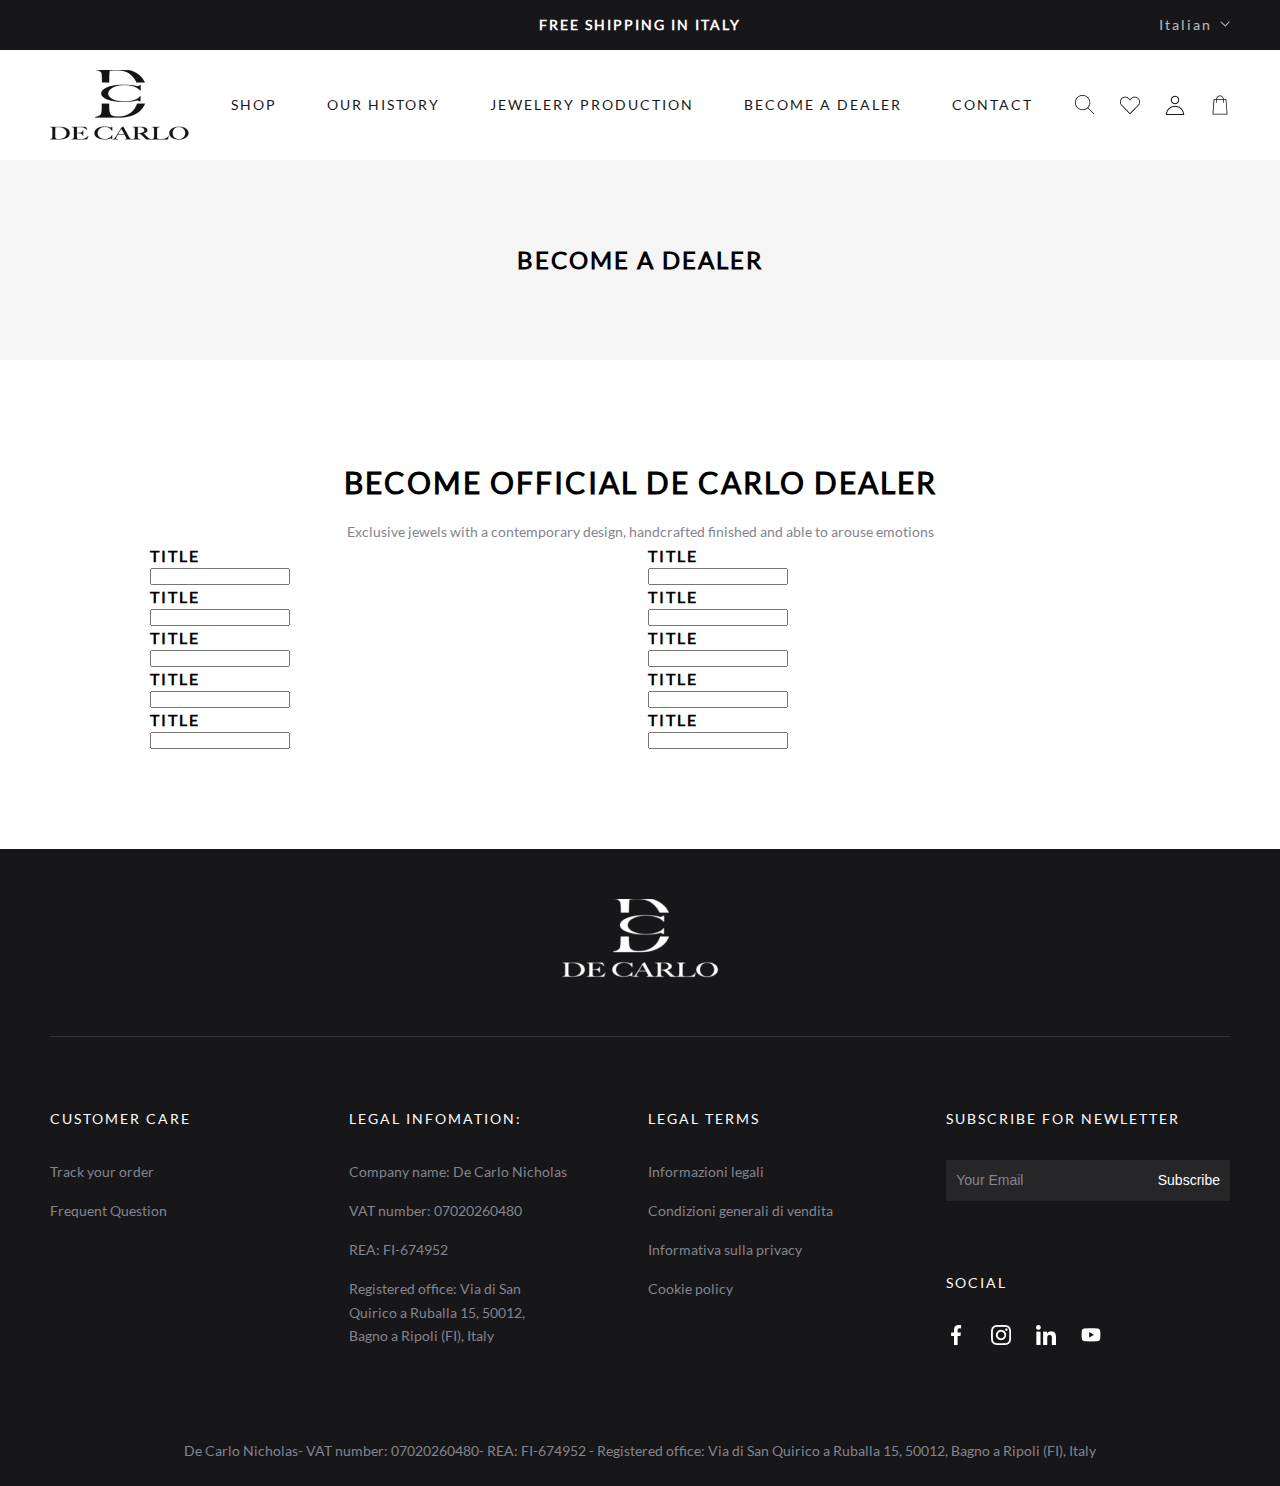
==== become.html @ adee0fc8 "start" ====
<!DOCTYPE html>
<html lang="en">

<head>
    <meta charset="UTF-8">
    <meta name="viewport" content="width=device-width, initial-scale=1.0">
    <title>De Carlo - Become a dealer</title>
    <link rel="stylesheet" href="./theme/frontend/css/root.css">
    <link rel="stylesheet" href="./theme/frontend/css/style.css">
    <link rel="stylesheet" href="./theme/frontend/css/responsive.css">
</head>

<body>
    <header class="header">
        <div class="header-top">
            <div class="header-top__title">
                <h5 class="h5">free shipping in italy</h5>
            </div>
            <div class="header-top__lang">
                <div id="lang_sel">
                    <ul class="nav-lang">
                        <li class="nav-lang-item">
                            <a class="lang_sel_sel icl-it" href="#">Italian</a>
                            <ul class="icl-item">
                                <li class="icl-item-lang icl-it"><a href="#" class="lang-link">Italian</a></li>
                                <li class="icl-item-lang icl-en"><a href="#" class="lang-link">English</a></li>
                            </ul>
                        </li>
                    </ul>
                </div>
            </div>
        </div>
        <nav class="header-bottom navbar-expand-lg">
            <div class="header-logo">
                <a class="inline-link" href="index.html"><img src="./theme/frontend/images/logo.png"
                        class="header-logo-img" alt="logo"></a>
            </div>
            <nav class="header-menu">
                <ul class="menu-main d-flex">
                    <li class="menu-item"><a class="menu-link" href="shop.html">Shop</a></li>
                    <li class="menu-item"><a class="menu-link" href="ourHistory.html">Our History</a></li>
                    <li class="menu-item"><a class="menu-link" href="jewelery.html">Jewelery Production</a></li>
                    <li class="menu-item"><a class="menu-link" href="become.html">Become a dealer</a></li>
                    <li class="menu-item"><a class="menu-link" href="contact.html">Contact</a></li>
                </ul>
            </nav>
            <div class="header-populated d-flex">
                <div class="header-populated__item">
                    <div class="header-search">
                        <button class="button-primary button-search">
                            <img src="./theme/frontend/images/search.png" alt="Search">
                        </button>
                    </div>
                </div>
                <div class="header-populated__item">
                    <div class="header-love">
                        <button class="button-primary button-love">
                            <img src="./theme/frontend/images/love.png" alt="Love">
                        </button>
                    </div>
                </div>
                <div class="header-populated__item">
                    <div class="header-user">
                        <button class="button-primary button-user">
                            <img src="./theme/frontend/images/user.png" alt="User">
                        </button>
                    </div>
                </div>
                <div class="header-populated__item">
                    <div class="header-bag">
                        <button class="button-primary button-bag">
                            <img src="./theme/frontend/images/bag.png" alt="Bag">
                        </button>
                    </div>
                </div>
                <button class="header-button navbar-toggler collapsed" type="button">
                    <span class="navbar-toggler-icon"></span>
                </button>
            </div>
        </nav>
        <div class="overlay"></div>
    </header>

    <main class="main">
        <section class="banner-page text-center">
            <h2 class="h2 banner-page-title">Become a dealer</h2>
        </section>
        <section class="become p100">
            <div class="container-fluid">
                <div class="become-top text-center">
                    <h1 class="h1 become-title mb-15">become official de carlo dealer</h1>
                    <p class="description">Exclusive jewels with a contemporary design, handcrafted finished and able to
                        arouse emotions</p>
                </div>
                <div class="become-form">
                    <form action="">
                        <div class="row">
                            <div class="col-12 col-md-6">
                                <div class="become-form__item">
                                    <h4 class="form-item__title h4 uppercase">title</h4>
                                    <input type="text">
                                </div>
                            </div>
                            <div class="col-12 col-md-6">
                                <div class="become-form__item">
                                    <h4 class="form-item__title h4 uppercase">title</h4>
                                    <input type="text">
                                </div>
                            </div>
                            <div class="col-12 col-md-6">
                                <div class="become-form__item">
                                    <h4 class="form-item__title h4 uppercase">title</h4>
                                    <input type="text">
                                </div>
                            </div>
                            <div class="col-12 col-md-6">
                                <div class="become-form__item">
                                    <h4 class="form-item__title h4 uppercase">title</h4>
                                    <input type="text">
                                </div>
                            </div>
                            <div class="col-12 col-md-6">
                                <div class="become-form__item">
                                    <h4 class="form-item__title h4 uppercase">title</h4>
                                    <input type="text">
                                </div>
                            </div>
                            <div class="col-12 col-md-6">
                                <div class="become-form__item">
                                    <h4 class="form-item__title h4 uppercase">title</h4>
                                    <input type="text">
                                </div>
                            </div>
                            <div class="col-12 col-md-6">
                                <div class="become-form__item">
                                    <h4 class="form-item__title h4 uppercase">title</h4>
                                    <input type="text">
                                </div>
                            </div>
                            <div class="col-12 col-md-6">
                                <div class="become-form__item">
                                    <h4 class="form-item__title h4 uppercase">title</h4>
                                    <input type="text">
                                </div>
                            </div>
                            <div class="col-12 col-md-6">
                                <div class="become-form__item">
                                    <h4 class="form-item__title h4 uppercase">title</h4>
                                    <input type="text">
                                </div>
                            </div>
                            <div class="col-12 col-md-6">
                                <div class="become-form__item">
                                    <h4 class="form-item__title h4 uppercase">title</h4>
                                    <input type="text">
                                </div>
                            </div>
                        </div>
                    </form>
                </div>
            </div>
        </section>
    </main>

    <footer class="footer">
        <div class="container">
            <div class="footer-top">
                <div class="footer-logo">
                    <a href="index.html" class="footer-logo-link">
                        <img src="./theme/frontend/images/logo-2.png" alt="logo" class="footer-logo-img">
                    </a>
                </div>
            </div>
            <div class="footer-mid">
                <div class="row">
                    <div class="col-12 col-md-6 col-lg-3 order-2 mb-60-m">
                        <div class="footer-mid__item">
                            <h5 class="footer-mid__item-title">customer care</h5>
                            <div class="footer-mid__item-des">
                                <ul>
                                    <li class="footer__item-des-item"><a href="#" class="footer-mid__text">Track your
                                            order</a></li>
                                    <li class="footer__item-des-item"><a href="#" class="footer-mid__text">Frequent
                                            Question</a></li>
                                </ul>
                            </div>
                        </div>
                    </div>
                    <div class="col-12 col-md-6 col-lg-3 order-3 mb-60-m">

                        <div class="footer-mid__item">
                            <h5 class="footer-mid__item-title">legal infomation:</h5>
                            <div class="footer-mid__item-des">
                                <ul>
                                    <li class="footer__item-des-item">
                                        <p class="footer-mid__text">Company name: De Carlo Nicholas</p>
                                    </li>
                                    <li class="footer__item-des-item">
                                        <p class="footer-mid__text">VAT number: 07020260480</p>
                                    </li>
                                    <li class="footer__item-des-item">
                                        <p class="footer-mid__text">REA: FI-674952</p>
                                    </li>
                                    <li class="footer__item-des-item">
                                        <p class="footer-mid__text">Registered office: Via di San<br>
                                            Quirico a Ruballa 15, 50012,<br>
                                            Bagno a Ripoli (FI), Italy</p>
                                    </li>
                                </ul>
                            </div>
                        </div>
                    </div>
                    <div class="col-12 col-md-6 col-lg-3 order-4">

                        <div class="footer-mid__item">
                            <h5 class="footer-mid__item-title">legal terms</h5>
                            <div class="footer-mid__item-des">
                                <ul>
                                    <li class="footer__item-des-item"><a href="#" class="footer-mid__text">Informazioni
                                            legali</a></li>
                                    <li class="footer__item-des-item"><a href="#" class="footer-mid__text">Condizioni
                                            generali di vendita</a></li>
                                    <li class="footer__item-des-item"><a href="#" class="footer-mid__text">Informativa
                                            sulla privacy</a></li>
                                    <li class="footer__item-des-item"><a href="#" class="footer-mid__text">Cookie
                                            policy</a></li>
                                </ul>
                            </div>
                        </div>
                    </div>
                    <div class="col-12 col-md-6 col-lg-3 order-1 mb-60-m">
                        <div class="footer-mid__item">
                            <h5 class="footer-mid__item-title">subscribe for newletter</h5>
                            <div class="footer-mid__item-des">
                                <form action="" class="form-footer">
                                    <input type="email" name="email" class="footer-input" id=""
                                        placeholder="Your Email">
                                    <button type="submit" class="footer-button">Subscribe</button>
                                </form>
                            </div>
                            <h5 class="footer-mid__item-title">social</h5>
                            <div class="footer-social">
                                <ul class="footer-social-ul d-flex">
                                    <li class="footer-social-li"><a href="#" class="footer-social-link"><img
                                                src="./theme/frontend/images/fb.png" alt=""></a></li>
                                    <li class="footer-social-li"><a href="#" class="footer-social-link"><img
                                                src="./theme/frontend/images/ig.png" alt=""></a></li>
                                    <li class="footer-social-li"><a href="#" class="footer-social-link"><img
                                                src="./theme/frontend/images/in.png" alt=""></a></li>
                                    <li class="footer-social-li"><a href="#" class="footer-social-link"><img
                                                src="./theme/frontend/images/youtube.png" alt=""></a></li>
                                </ul>
                            </div>
                        </div>
                    </div>
                </div>
            </div>
            <div class="footer-bottom">
                <p class="footer-bottom__text">
                    De Carlo Nicholas- VAT number: 07020260480- REA: FI-674952 - Registered office: Via di San Quirico a
                    Ruballa 15, 50012, Bagno a Ripoli (FI), Italy
                </p>
            </div>
        </div>
    </footer>


    <script src="./theme/frontend/js/app.js" type="text/javascript"></script>
</body>

</html>
---- theme/frontend/css/root.css ----
*,
html {
  box-sizing: border-box;
  outline: none;
  margin: 0;
  font-size: 10px;
}
body {
  font-family: "lato";
}
ul {
  list-style: none;
  padding: 0;
}
a {
  text-decoration: none;
}
@font-face {
  font-family: "Lato";
  src: url(../fonts/Lato-Regular.ttf);
}

:root {
  --color: #17171a;
  --black: #171719;
  --white: #fff;
  --gray2: #84848e;

  --heading-h1: 3rem;
  --heading-h2: 2.4rem;
  --heading-h3: 2rem;
  --heading-h4: 1.6rem;
  --heading-h5: 1.4rem;

  --lh-h1: 1.5em;
  --lh-h2: 1.5em;
  --lh-h3: 1.5em;
  --lh-h4: 1.5em;
  --lh-h5: 1.7em;
}

.container,
.container-fluid {
  margin-right: auto;
  margin-left: auto;
  position: relative;
  align-items: center;
  flex-wrap: wrap;
  padding-left: 15px;
  padding-right: 15px;
}

.container {
  max-width: 1180px;
}

.container-fluid {
  max-width: 980px;
}

.row {
  --bs-gutter-x: 1.5rem;
  --bs-gutter-y: 0;
  display: flex;
  flex-wrap: wrap;
  margin-top: calc(var(--bs-gutter-y) * -1);
  margin-right: calc(var(--bs-gutter-x) * -0.5);
  margin-left: calc(var(--bs-gutter-x) * -0.5);
}
.row > * {
  flex-shrink: 0;
  width: 100%;
  max-width: 100%;
  padding-right: calc(var(--bs-gutter-x) * 0.5);
  padding-left: calc(var(--bs-gutter-x) * 0.5);
  margin-top: var(--bs-gutter-y);
}

.h1,
.h2,
.h3,
.h4,
.h5,
.title-1 {
  letter-spacing: 2px;
  text-transform: uppercase;
}

h1, .h1 {
  font-size: var(--heading-h1);
  line-height: var(--lh-h1);
}

h2, .h2 {
  font-size: var(--heading-h2);
  line-height: var(--lh-h2);
}

h3, .h3 {
  font-size: var(--heading-h3);
  line-height: var(--lh-h3);
}

h4, .h4 {
  font-size: var(--heading-h4);
  line-height: var(--lh-h4);
}

h5, .h5 {
  font-size: var(--heading-h5);
  line-height: var(--lh-h5);
}

.title-1 {
  font-weight: 600;
  font-size: var(--heading-h1);
  line-height: 1.3em;
}

.description {
  font-weight: 400;
  font-size: var(--heading-h5);
  line-height: var(--lh-h5);
  color: var(--gray2);
}

.cl-w {
  color: var(--white);
}

.cl-primary {
  color: var(--color);
}

.text-center {
  text-align: center;
}

.mb-10 {
  margin-bottom: 10px;
}

.mb-15 {
  margin-bottom: 15px;
}

.mb-20 {
  margin-bottom: 20px;
}

.mb-25 {
  margin-bottom: 25px;
}

.mb-45 {
  margin-bottom: 45px;
}

.mt-25 {
  margin-top: 25px;
}

.mt-30 {
  margin-top: 30px;
}

.mt-50 {
  margin-top: 50px;
}

.p100 {
  padding: 100px 0;
}

.uppercase {
  text-transform: uppercase;
}

.col-1 {
  flex: 0 0 auto;
  width: 8.33333333%;
}
.col-2 {
  flex: 0 0 auto;
  width: 16.66666667%;
}
.col-3 {
  flex: 0 0 auto;
  width: 25%;
}
.col-4 {
  flex: 0 0 auto;
  width: 33.33333333%;
}
.col-5 {
  flex: 0 0 auto;
  width: 41.66666667%;
}
.col-6 {
  flex: 0 0 auto;
  width: 50%;
}
.col-7 {
  flex: 0 0 auto;
  width: 58.33333333%;
}
.col-8 {
  flex: 0 0 auto;
  width: 66.66666667%;
}
.col-9 {
  flex: 0 0 auto;
  width: 75%;
}
.col-10 {
  flex: 0 0 auto;
  width: 83.33333333%;
}
.col-11 {
  flex: 0 0 auto;
  width: 91.66666667%;
}
.col-12 {
  flex: 0 0 auto;
  width: 100%;
}

.d-flex {
  display: flex;
}

.d-block {
  display: block;
}

.button-primary {
  border: none;
  background: transparent;
  display: inline-block;
  padding: 0;
  margin: 0;
  height: 100%;
}

.button-primary:hover {
  cursor: pointer;
}

.btn {
  background: var(--white);
  color: var(--color);
  text-transform: uppercase;
  transition: all 0.3s ease-in-out;
  display: inline-block;
  cursor: pointer;
  font-size: var(--heading-h5);
  line-height: var(--lh-h5);
  letter-spacing: 2px;
}

.btn:hover {
  background: var(--color);
  color: var(--white);
}

.btn-banner {
  padding: 12px 32px;
}

.btn-cate {
  width: 125px;
  position: absolute;
  left: 50%;
  bottom: 30px;
  transform: translate(-50%, 0);
  outline: none;
  border: none;
  padding: 13px 0;
}

.btn-border {
  padding: 12px 32px;
  border: 1px solid var(--color);
}

.product-love .img-love {
  margin: 0;
}
---- theme/frontend/css/style.css ----
.header-top {
  position: relative;
  background: var(--color);
  padding: 13px 0;
  text-align: center;
  z-index: 3;
}

.header-top__title .h5 {
  color: var(--white);
}

.header-top__lang {
  position: absolute;
  top: 0;
  right: 50px;
  height: 50px;
}

#lang_sel {
  position: relative;
}

#lang_sel .nav-lang {
  display: inline-block;
  margin: 0;
  list-style: none;
}

#lang_sel .nav-lang-item {
  position: relative;
  padding: 13px 0;
  display: block;
}
#lang_sel .nav-lang-item .lang_sel_sel {
  position: relative;
  display: block;
  font-size: var(--heading-h5);
  line-height: var(--lh-h5);
  letter-spacing: 2px;
  color: var(--white);
  text-decoration: none;
  opacity: 0.7;
}
#lang_sel .nav-lang-item:hover .icl-item {
  top: 50px;
  visibility: visible;
  opacity: 1;
}
#lang_sel a,
#lang_sel a:visited {
  border: none;
  padding: 0;
}

#lang_sel .lang_sel_sel:after {
  content: "";
  display: inline-block;
  margin-left: 8px;
  vertical-align: middle;
  line-height: var(--lh-h5);
  background-image: url(../images/dropdown.png);
  width: 10px;
  height: 10px;
  background-repeat: no-repeat;
}
#lang_sel .nav-lang .icl-item {
  left: -20px;
  top: 55px;
  transition: all 0.3s;
  z-index: 999;
  position: absolute;
  background: var(--white);
  width: 130px;
  padding: 10px;
  visibility: hidden;
  opacity: 0;
  margin: 0;
  box-shadow: 0 0 20px rgba(0, 0, 0, 0.1);
  border-radius: 10px;
}
#lang_sel .nav-lang .icl-item:before {
  content: "";
  display: inline-block;
  background: transparent;
  height: 3px;
  width: 100%;
  position: absolute;
  top: -3px;
  right: 0;
}
#lang_sel .icl-item .icl-item-lang {
  background: var(--white);
  list-style: none;
  margin-bottom: 5px;
  transition: all 0.3s;
  border-radius: 5px;
}
#lang_sel .nav-lang .icl-item-lang.active,
#lang_sel .nav-lang .icl-item-lang:hover {
  border-color: #111;
  background: #f5f5f5;
  transition: all 0.3s;
}
#lang_sel .icl-item-lang .lang-link {
  font-size: 1.4rem;
  color: #777;
  display: block;
  height: auto;
  padding: 0 10px;
  line-height: 28px;
  height: 28px;
  text-transform: uppercase;
}
#lang_sel .icl-item-lang.active .lang-link,
#lang_sel .icl-item-lang:hover .lang-link {
  color: #111;
}
#lang_sel .nav-lang .icl-item-lang:last-child {
  margin-bottom: 0;
}

.overlay {
  position: fixed;
  top: 0;
  left: 0;
  width: 100%;
  height: 100%;
  background-color: rgba(0, 0, 0, 0.4);
  display: none;
  z-index: 1;
}

.header {
  position: relative;
}

.header-logo-img {
  height: 100%;
}

.header-bottom {
  padding: 20px 50px;
  display: flex;
  justify-content: space-between;
  align-items: center;
  position: relative;
  z-index: 2;
}

.header-logo {
  height: 70px;
}

.inline-link {
  display: inline-block;
  height: 100%;
}

/* button menu */

.navbar-toggler {
  padding: 0;
  line-height: 1;
  background-color: transparent;
  border: 1px solid transparent;
  border-radius: 0.25rem;
  transition: box-shadow 0.15s ease-in-out;
  display: inline-block;
}

.navbar-toggler-icon {
  display: inline-block;
  width: 20px;
  height: 20px;
  vertical-align: middle;
  background-repeat: no-repeat;
  background-position: center;
  background-size: 100%;
  background-image: url(../images/menu\ 2.png);
}

.menu-main {
  align-items: center;
}

.menu-main .menu-item:not(:first-child) {
  padding-left: 50px;
}

.menu-item .menu-link {
  font-size: var(--heading-h5);
  line-height: var(--lh-h5);
  letter-spacing: 2px;
  color: #171719;
  text-transform: uppercase;
}

.header-populated .header-populated__item {
  width: 20px;
  height: 20px;
}

.header-populated .header-populated__item:nth-child(1),
.header-populated .header-populated__item:nth-child(2),
.header-populated .header-populated__item:nth-child(3) {
  margin-right: 25px;
}

.banner-main {
  position: relative;
}

.banner-main .slider-nav {
  position: absolute;

  top: 50%;
  left: 50px;
  right: 50px;
  display: flex;
  justify-content: space-between;
}

.slider-container {
  width: 100%;
  overflow: hidden;
}

.slider-slide {
  width: 100%;
  height: 100%;
  display: none;
  position: relative;
  transition: opacity 0.5s ease-in-out;
}

.slider-slide img {
  width: 100%;
}

.slider-slide__item {
  position: absolute;
  bottom: 50px;
  left: 0;
  right: 0;
}

.slider-prev,
.slider-next {
  cursor: pointer;

  width: 25px;
  height: 25px;
  padding: 0;
  margin: 0;
  border: none;
  color: transparent;
}

.slider-prev {
  background: url(../images/Arrow-left.png);
}

.slider-next {
  background: url(../images/Arrow-right.png);
}

.shop-main {
  display: flex;
  justify-content: space-between;
  align-items: center;
  margin: 0 auto;
  /* overflow: auto; */
}

.shop-category__main {
  flex-wrap: wrap;
}

.shop-featured__main {
  flex-wrap: nowrap;
  overflow: auto;
}

.shop-category__item {
  text-align: center;
  /* width: 23.8%; */
  position: relative;
}

.shop-category__item img {
  width: 100%;
  height: auto;
  object-fit: cover;
}

.shop-category__item a {
  color: var(--white);
  border: none;
  cursor: pointer;
}

.discover {
  display: flex;
  flex-wrap: wrap;
}

.discover-media {
  width: 50%;
}

.discover-main {
  background: #f5f5f5;
  padding: 133px 90px;
  width: 50%;
}

.discover-main .title-main {
  margin-bottom: 20px;
}

.discover-text {
  margin-bottom: 70px;
}

.btn-discover {
  padding: 11px 31px;
}

.product-item {
  position: relative;
}

.product-item img {
  margin-bottom: 20px;
  width: 100%;
}

.product-love {
  position: absolute;
  top: 20px;
  right: 20px;
}

.product-love a img {
  margin-bottom: 0;
}

.product-item__content {
  text-align: center;
}

.price {
  font-size: var(--heading-h5);
  line-height: var(--lh-h5);
  text-align: center;
  color: #555562;
  margin-bottom: 20px;
}

.collection {
  background: url(../images/collection.png) no-repeat left top;
  background-size: cover;
}

.collection-main {
  padding: 185px 0;
  width: 100%;
  max-width: 327px;
}

.collection-main .title-main {
  font-size: 20px;
  line-height: 30px;
  color: var(--white);
  text-align: left;
  margin-bottom: 20px;
}

.collection-text {
  margin-bottom: 30px;
  color: #bababf;
}

.btn-see {
  color: var(--white);
  background: var(--color);
  position: relative;
}

.btn-see::after {
  position: absolute;
  content: "";
  top: 50%;
  right: -10px;
  width: 5px;
  height: 9px;
  background: url(../images/seemore.png) no-repeat center center;
  transform: translate(0, -50%);
}

.service {
  background: #f5f5f5;
}

.service-item {
  background: var(--white);
  padding: 50px 20px;
  text-align: center;
}

.service-item .product-name {
  margin-top: 30px;
  margin-bottom: 10px;
}

.service-item .price {
  color: var(--gray2);
  margin-bottom: 30px;
}

.service-item.mb-20 {
  margin-bottom: 0;
}

.footer {
  background: #171719;
}

.footer-logo-link {
  display: inline-block;
}

.footer-top {
  padding: 50px 0;
  text-align: center;
  border-bottom: 1px solid #313135;
}

.footer-bottom {
  text-align: center;
  padding: 23px 0;
}

.footer-bottom__text {
  font-size: var(--heading-h5);
  line-height: var(--lh-h5);
  color: var(--gray2);
}

.footer-mid {
  padding-top: 70px;
  padding-bottom: 68px;
}

.footer-mid__item-title {
  font-size: var(--heading-h5);
  line-height: var(--lh-h5);
  letter-spacing: 2px;
  color: var(--white);
  font-weight: 400;
  text-transform: uppercase;
  margin-bottom: 30px;
}

.footer-mid__text {
  font-weight: 400;
  font-size: var(--heading-h5);
  line-height: var(--lh-h5);
  color: var(--gray2);
  transition: all 0.3s;
}

.footer-mid__text:hover {
  color: var(--white);
}

.footer__item-des-item:not(:last-child) {
  margin-bottom: 15px;
}

.form-footer {
  display: flex;
  margin-bottom: 70px;
}

.footer-input,
.footer-button {
  background: #262628;
  padding: 9px 10px 8px;
  border: none;
  outline: none;
  font-weight: 400;
  font-size: var(--heading-h5);
  line-height: var(--lh-h5);
}

.footer-input,
.footer-input::placeholder {
  color: var(--gray2);
  width: 100%;
}

.footer-button {
  color: var(--white);
  transition: all 0.3s;
}

.footer-button:hover {
  cursor: pointer;
  background: var(--white);
  color: var(--gray2);
}

.footer-social-ul {
  height: 20px;
}

.footer-social-li:not(:last-child) {
  margin-right: 25px;
}

.footer-social-link {
  display: inline-block;
}

.video-container {
  position: relative;
  height: 100%;
}

#playPauseBtn {
  position: absolute;
  top: 50%;
  left: 50%;
  transform: translate(-50%, -50%);
  background: transparent;
  border: none;
  width: 100%;
  height: 100%;
  padding: 0;
}

#playPauseBtn:hover {
  cursor: pointer;
}

#myVideo {
  width: 100%;
  height: 100%;
  object-fit: cover;
}

/* Our History */

.banner-page {
  padding: 82px 0;
  background: #f5f5f5;
}

.history {
  background: #f5f5f5;
}

.history-item__content {
  padding: 142px 0;
}

.history-des .history-des-title {
  font-weight: 500;
  color: var(--black);
}

.history-item:not(:last-child) {
  margin-bottom: 100px;
}

.why {
  background: url(../images/why.png) no-repeat center center;
  background-size: cover;
  padding: 175px 0;
}

.why-des {
  margin-bottom: 41px;
}

.his_items-img {
  width: 100%;
  height: 100%;
  object-fit: cover;
}
---- theme/frontend/css/responsive.css ----
@media (min-width: 576px) {
  .col-sm-auto {
    flex: 0 0 auto;
    width: auto;
  }
  .col-sm-1 {
    flex: 0 0 auto;
    width: 8.33333333%;
  }
  .col-sm-2 {
    flex: 0 0 auto;
    width: 16.66666667%;
  }
  .col-sm-3 {
    flex: 0 0 auto;
    width: 25%;
  }
  .col-sm-4 {
    flex: 0 0 auto;
    width: 33.33333333%;
  }
  .col-sm-5 {
    flex: 0 0 auto;
    width: 41.66666667%;
  }
  .col-sm-6 {
    flex: 0 0 auto;
    width: 50%;
  }
  .col-sm-7 {
    flex: 0 0 auto;
    width: 58.33333333%;
  }
  .col-sm-8 {
    flex: 0 0 auto;
    width: 66.66666667%;
  }
  .col-sm-9 {
    flex: 0 0 auto;
    width: 75%;
  }
  .col-sm-10 {
    flex: 0 0 auto;
    width: 83.33333333%;
  }
  .col-sm-11 {
    flex: 0 0 auto;
    width: 91.66666667%;
  }
  .col-sm-12 {
    flex: 0 0 auto;
    width: 100%;
  }
  .container,
  .container-fluid,
  .container-sm {
    max-width: 540px;
  }
}
@media (min-width: 768px) {
  .col-md-auto {
    flex: 0 0 auto;
    width: auto;
  }
  .col-md-1 {
    flex: 0 0 auto;
    width: 8.33333333%;
  }
  .col-md-2 {
    flex: 0 0 auto;
    width: 16.66666667%;
  }
  .col-md-3 {
    flex: 0 0 auto;
    width: 25%;
  }
  .col-md-4 {
    flex: 0 0 auto;
    width: 33.33333333%;
  }
  .col-md-5 {
    flex: 0 0 auto;
    width: 41.66666667%;
  }
  .col-md-6 {
    flex: 0 0 auto;
    width: 50%;
  }
  .col-md-7 {
    flex: 0 0 auto;
    width: 58.33333333%;
  }
  .col-md-8 {
    flex: 0 0 auto;
    width: 66.66666667%;
  }
  .col-md-9 {
    flex: 0 0 auto;
    width: 75%;
  }
  .col-md-10 {
    flex: 0 0 auto;
    width: 83.33333333%;
  }
  .col-md-11 {
    flex: 0 0 auto;
    width: 91.66666667%;
  }
  .col-md-12 {
    flex: 0 0 auto;
    width: 100%;
  }
  .container,
  .container-fluid,
  .container-md,
  .container-sm {
    max-width: 720px;
  }

  .menu-main {
    display: flex !important;
    flex-basis: auto;
  }

  .history-item:nth-child(2) {
    flex-direction: row-reverse;
  }

  .history-item {
    flex-wrap: nowrap;
  }

  .his_items {
    width: 50%;
  }
}
@media (min-width: 992px) {
  .col-lg-auto {
    flex: 0 0 auto;
    width: auto;
  }
  .col-lg-1 {
    flex: 0 0 auto;
    width: 8.33333333%;
  }
  .col-lg-2 {
    flex: 0 0 auto;
    width: 16.66666667%;
  }
  .col-lg-3 {
    flex: 0 0 auto;
    width: 25%;
  }
  .col-lg-4 {
    flex: 0 0 auto;
    width: 33.33333333%;
  }
  .col-lg-5 {
    flex: 0 0 auto;
    width: 41.66666667%;
  }
  .col-lg-6 {
    flex: 0 0 auto;
    width: 50%;
  }
  .col-lg-7 {
    flex: 0 0 auto;
    width: 58.33333333%;
  }
  .col-lg-8 {
    flex: 0 0 auto;
    width: 66.66666667%;
  }
  .col-lg-9 {
    flex: 0 0 auto;
    width: 75%;
  }
  .col-lg-10 {
    flex: 0 0 auto;
    width: 83.33333333%;
  }
  .col-lg-11 {
    flex: 0 0 auto;
    width: 91.66666667%;
  }
  .col-lg-12 {
    flex: 0 0 auto;
    width: 100%;
  }
  .navbar-expand-lg .navbar-toggler {
    display: none;
  }
  .navbar-expand-lg {
    flex-wrap: nowrap;
  }
  .container,
  .container-fluid,
  .container-lg,
  .container-md,
  .container-sm {
    max-width: 960px;
  }

  .history-item:not(:nth-child(2)) .history-item__content.his_items,
  .history-item:nth-child(2) .history-item__img.his_items {
    margin-right: 100px;
  }
}
@media (min-width: 1200px) {
  .col-xl-auto {
    flex: 0 0 auto;
    width: auto;
  }
  .col-xl-1 {
    flex: 0 0 auto;
    width: 8.33333333%;
  }
  .col-xl-2 {
    flex: 0 0 auto;
    width: 16.66666667%;
  }
  .col-xl-3 {
    flex: 0 0 auto;
    width: 25%;
  }
  .col-xl-4 {
    flex: 0 0 auto;
    width: 33.33333333%;
  }
  .col-xl-5 {
    flex: 0 0 auto;
    width: 41.66666667%;
  }
  .col-xl-6 {
    flex: 0 0 auto;
    width: 50%;
  }
  .col-xl-7 {
    flex: 0 0 auto;
    width: 58.33333333%;
  }
  .col-xl-8 {
    flex: 0 0 auto;
    width: 66.66666667%;
  }
  .col-xl-9 {
    flex: 0 0 auto;
    width: 75%;
  }
  .col-xl-10 {
    flex: 0 0 auto;
    width: 83.33333333%;
  }
  .col-xl-11 {
    flex: 0 0 auto;
    width: 91.66666667%;
  }
  .col-xl-12 {
    flex: 0 0 auto;
    width: 100%;
  }
  .container,
  .container-lg,
  .container-md,
  .container-sm,
  .container-xl {
    max-width: 1210px;
  }
  .container-fluid {
    max-width: 1010px;
  }
}
@media screen and (max-width: 1200px) {
  .header-top__lang {
    right: 15px;
  }

  #lang_sel .nav-lang .icl-item {
    left: auto;
    right: 0;
  }

  .header-bottom {
    padding: 15px;
  }

  .menu-main .menu-item:not(:first-child) {
    padding-left: 15px;
  }
  .shop-main .product-item:not(:last-child) {
    margin-right: 15px;
  }
}
@media screen and (max-width: 991px) {
  .header-menu {
    position: absolute;
    top: 0;
    background: #fff;
    z-index: 2;
    width: 100%;
    left: 0;
    opacity: 0;
    visibility: hidden;
    transition: all 0.3s;
  }
  .header-menu.active {
    opacity: 1;
    top: 100%;
    visibility: visible;
  }
  .navbar-toggler.change .navbar-toggler-icon {
    background-image: url(../images/cancel\ 1.png);
  }
  .menu-main {
    align-items: flex-start;
    padding: 30px 15px;
    flex-direction: column;
  }
  .menu-main .menu-item {
    padding-left: 0 !important;
  }
  .menu-item:not(:last-child) {
    margin-bottom: 15px;
  }
  .overlay.active {
    display: block;
  }
  .header-populated .header-populated__item:not(:last-child) {
    margin-right: 25px;
  }
}

@media (min-width: 768px) and (max-width: 991px) {
  .history-item:not(:nth-child(2)) .history-item__content.his_items,
  .history-item:nth-child(2) .history-item__img.his_items {
    margin-right: 50px;
  }
}

@media screen and (max-width: 768px) {
  :root {
    --heading-h1: 2rem;
    --heading-h2: 1.8rem;
  }

  .mt-50 {
    margin-top: 30px;
  }

  .mb-20 {
    margin-bottom: 10px;
  }
  .mb-45 {
    margin-bottom: 20px;
  }
  .slider-slide__item {
    bottom: 15px;
  }
  .p100 {
    padding: 40px 0;
  }
  .header-logo {
    height: 40px;
  }
  .header-top {
    padding: 13px 15px;
    text-align: left;
  }
  .banner-main .slider-nav {
    left: 15px;
    right: 15px;
  }
  .slider-slide img {
    width: 100%;
    min-height: 320px;
    object-fit: cover;
  }
  .btn-cate {
    bottom: 10px;
  }
  .discover-media {
    width: 100%;
    height: 100vw;
  }

  .discover-main {
    padding: 60px 30px;
    width: 100%;
  }

  .product-love {
    top: 10px;
    right: 10px;
  }

  .btn-border {
    padding: 8px 14px;
  }

  .collection-main {
    padding: 74px 0;
  }

  .collection {
    background-position: center center;
  }

  .collection-main .mb-20 {
    margin-bottom: 20px;
  }

  .mb-15-m {
    margin-bottom: 15px;
  }

  .service-item.mb-20 {
    margin-bottom: 20px;
  }

  .banner-page {
    padding: 57px 0 56px;
  }

  .history-item:not(:last-child) {
    margin-bottom: 70px;
}
}

@media (max-width: 576px) {
  .product-item {
    min-width: 150px;
  }

  .footer-top {
    padding: 40px 0;
  }

  .footer-logo-img {
    height: 50px;
  }

  .footer-mid {
    padding-top: 50px;
    padding-bottom: 50px;
  }

  .mb-60-m {
    margin-bottom: 60px;
  }

  .order-1 {
    order: 1;
  }
  .order-2 {
    order: 2;
  }
  .order-3 {
    order: 3;
  }
  .order-4 {
    order: 4;
  }

  .service-item .product-name {
    margin-bottom: 5px;
  }

  .history-item {
    flex-direction: column-reverse;
  }

  .history-item__content {
    padding: 30px 0 0;
  }

  .why {
    padding: 70px 0;
  }
}
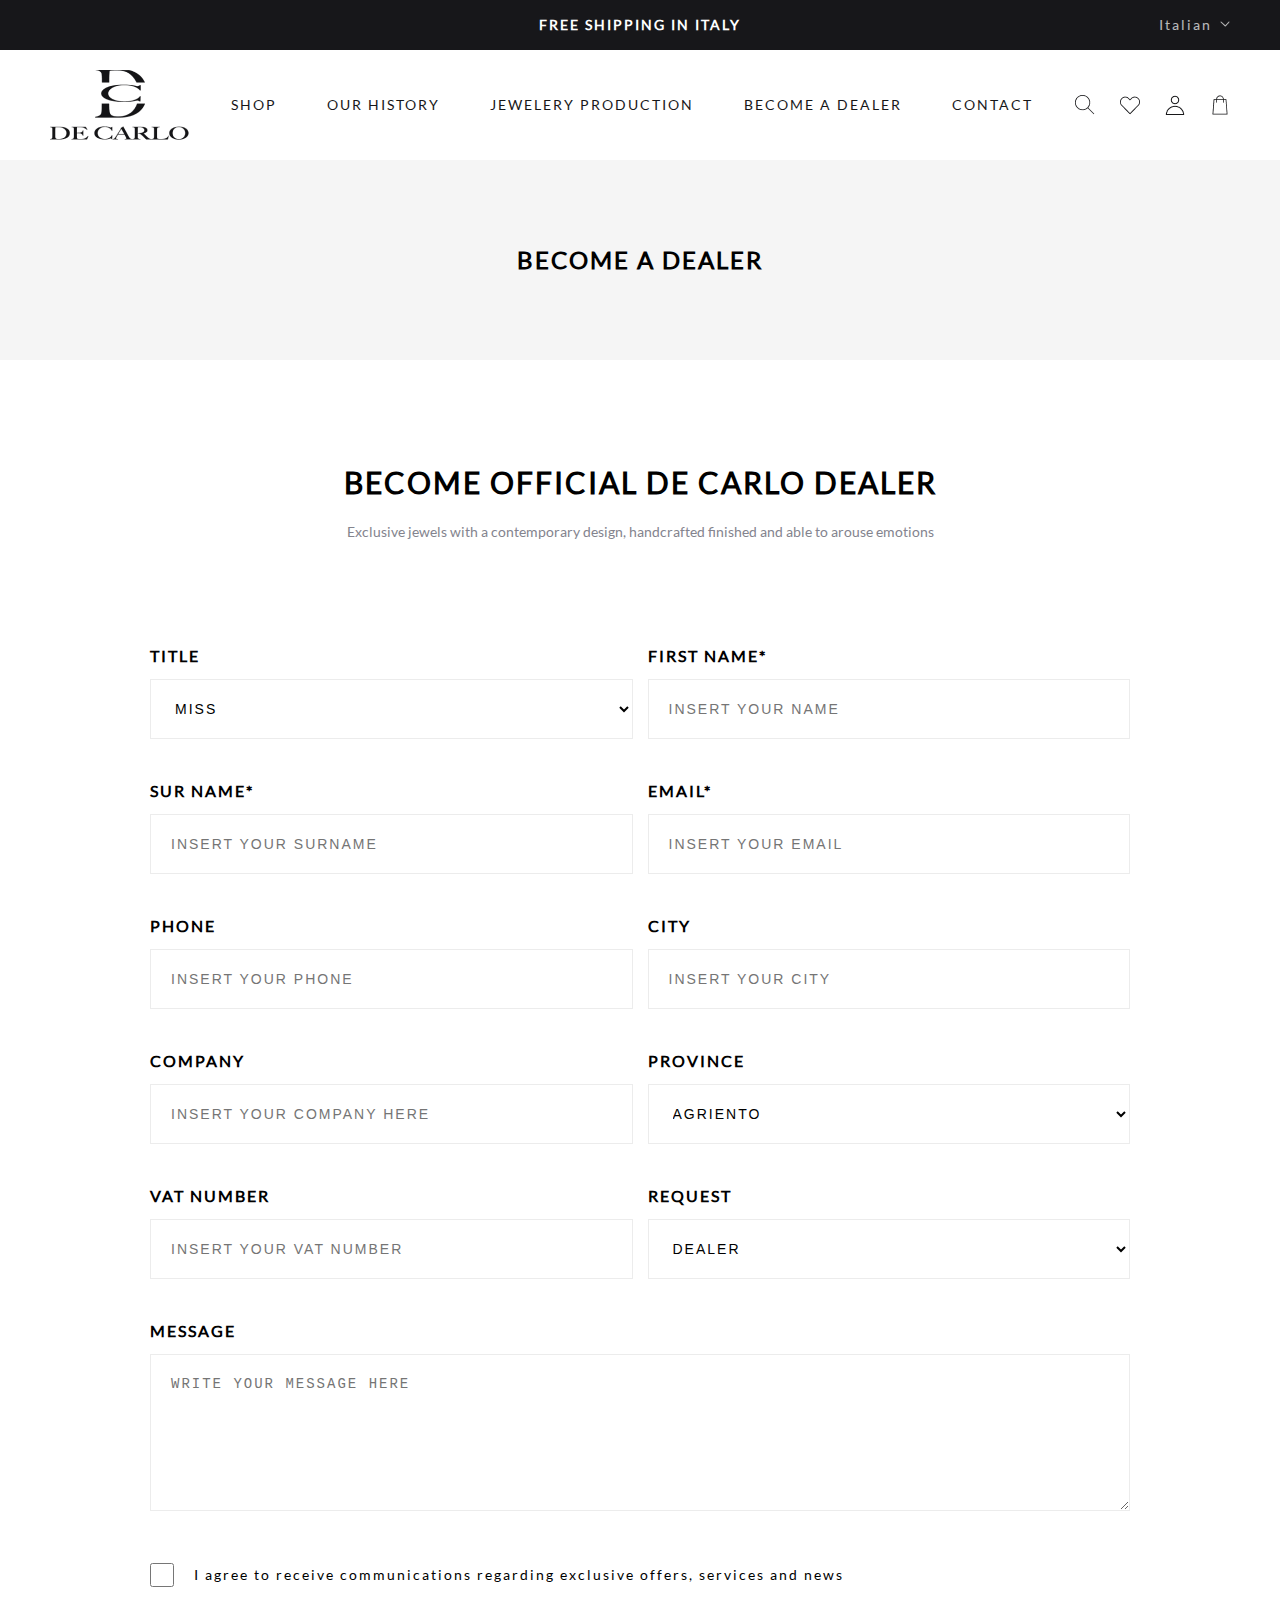
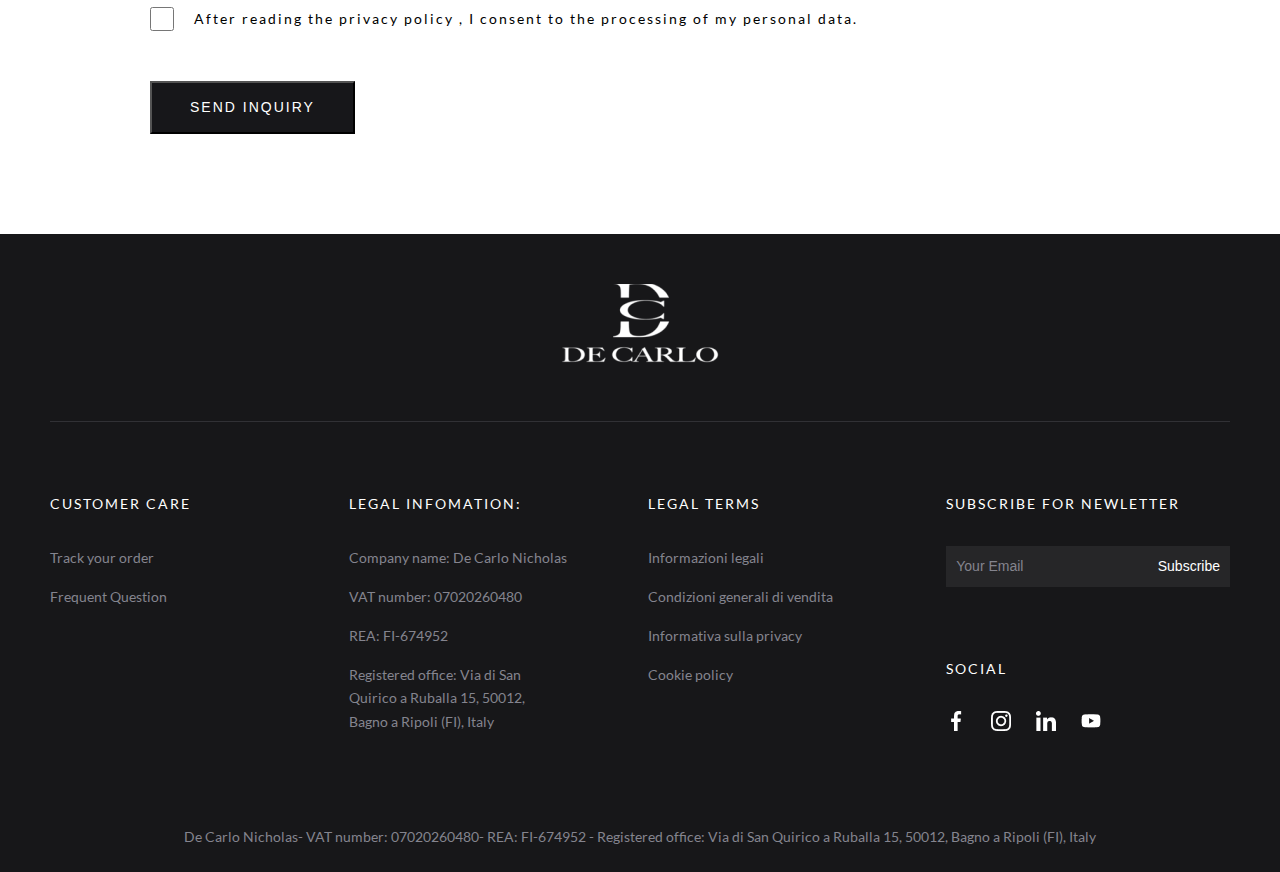
==== commit 4716ce0f: "create page" ====
--- a/become.html
+++ b/become.html
@@ -2,270 +2,369 @@
 <html lang="en">
 
 <head>
-    <meta charset="UTF-8">
-    <meta name="viewport" content="width=device-width, initial-scale=1.0">
-    <title>De Carlo - Become a dealer</title>
-    <link rel="stylesheet" href="./theme/frontend/css/root.css">
-    <link rel="stylesheet" href="./theme/frontend/css/style.css">
-    <link rel="stylesheet" href="./theme/frontend/css/responsive.css">
+  <meta charset="UTF-8" />
+  <meta name="viewport" content="width=device-width, initial-scale=1.0" />
+  <title>De Carlo - Become a dealer</title>
+  <link rel="stylesheet" href="./theme/frontend/css/root.css" />
+  <link rel="stylesheet" href="./theme/frontend/css/style.css" />
+  <link rel="stylesheet" href="./theme/frontend/css/responsive.css" />
 </head>
 
 <body>
-    <header class="header">
-        <div class="header-top">
-            <div class="header-top__title">
-                <h5 class="h5">free shipping in italy</h5>
-            </div>
-            <div class="header-top__lang">
-                <div id="lang_sel">
-                    <ul class="nav-lang">
-                        <li class="nav-lang-item">
-                            <a class="lang_sel_sel icl-it" href="#">Italian</a>
-                            <ul class="icl-item">
-                                <li class="icl-item-lang icl-it"><a href="#" class="lang-link">Italian</a></li>
-                                <li class="icl-item-lang icl-en"><a href="#" class="lang-link">English</a></li>
-                            </ul>
-                        </li>
-                    </ul>
-                </div>
-            </div>
-        </div>
-        <nav class="header-bottom navbar-expand-lg">
-            <div class="header-logo">
-                <a class="inline-link" href="index.html"><img src="./theme/frontend/images/logo.png"
-                        class="header-logo-img" alt="logo"></a>
-            </div>
-            <nav class="header-menu">
-                <ul class="menu-main d-flex">
-                    <li class="menu-item"><a class="menu-link" href="shop.html">Shop</a></li>
-                    <li class="menu-item"><a class="menu-link" href="ourHistory.html">Our History</a></li>
-                    <li class="menu-item"><a class="menu-link" href="jewelery.html">Jewelery Production</a></li>
-                    <li class="menu-item"><a class="menu-link" href="become.html">Become a dealer</a></li>
-                    <li class="menu-item"><a class="menu-link" href="contact.html">Contact</a></li>
+  <header class="header">
+    <div class="header-top">
+      <div class="header-top__title">
+        <h5 class="h5">free shipping in italy</h5>
+      </div>
+      <div class="header-top__lang">
+        <div id="lang_sel">
+          <ul class="nav-lang">
+            <li class="nav-lang-item">
+              <a class="lang_sel_sel icl-it" href="#">Italian</a>
+              <ul class="icl-item">
+                <li class="icl-item-lang icl-it">
+                  <a href="#" class="lang-link">Italian</a>
+                </li>
+                <li class="icl-item-lang icl-en">
+                  <a href="#" class="lang-link">English</a>
+                </li>
+              </ul>
+            </li>
+          </ul>
+        </div>
+      </div>
+    </div>
+    <nav class="header-bottom navbar-expand-lg">
+      <div class="header-logo">
+        <a class="inline-link" href="index.html"><img src="./theme/frontend/images/logo.png" class="header-logo-img"
+            alt="logo" /></a>
+      </div>
+      <nav class="header-menu">
+        <ul class="menu-main d-flex">
+          <li class="menu-item">
+            <a class="menu-link" href="shop.html">Shop</a>
+          </li>
+          <li class="menu-item">
+            <a class="menu-link" href="ourHistory.html">Our History</a>
+          </li>
+          <li class="menu-item">
+            <a class="menu-link" href="careOfProduct.html">Jewelery Production</a>
+          </li>
+          <li class="menu-item">
+            <a class="menu-link" href="become.html">Become a dealer</a>
+          </li>
+          <li class="menu-item">
+            <a class="menu-link" href="contact.html">Contact</a>
+          </li>
+        </ul>
+      </nav>
+      <div class="header-populated d-flex">
+        <div class="header-populated__item">
+          <div class="header-search">
+            <button class="button-primary button-search">
+              <img src="./theme/frontend/images/search.png" alt="Search" />
+            </button>
+          </div>
+        </div>
+        <div class="header-populated__item">
+          <div class="header-love">
+            <button class="button-primary button-love">
+              <img src="./theme/frontend/images/love.png" alt="Love" />
+            </button>
+          </div>
+        </div>
+        <div class="header-populated__item">
+          <div class="header-user">
+            <button class="button-primary button-user">
+              <img src="./theme/frontend/images/user.png" alt="User" />
+            </button>
+          </div>
+        </div>
+        <div class="header-populated__item">
+          <div class="header-bag">
+            <button class="button-primary button-bag">
+              <img src="./theme/frontend/images/bag.png" alt="Bag" />
+            </button>
+          </div>
+        </div>
+        <button class="header-button navbar-toggler collapsed" type="button">
+          <span class="navbar-toggler-icon"></span>
+        </button>
+      </div>
+    </nav>
+    <div class="overlay"></div>
+  </header>
+
+  <main class="main">
+    <section class="banner-page text-center">
+      <h2 class="h2 banner-page-title">Become a dealer</h2>
+    </section>
+    <section class="become p100">
+      <div class="container-fluid">
+        <div class="become-top text-center">
+          <h1 class="h1 become-title mb-15">
+            become official de carlo dealer
+          </h1>
+          <p class="description">
+            Exclusive jewels with a contemporary design,
+            handcrafted finished and able to arouse emotions
+          </p>
+        </div>
+        <div class="become-form mt-100">
+          <form action="">
+            <div class="row">
+              <div class="col-12 col-md-6 mb-40">
+                <div class="become-form__item">
+                  <h4 class="form-item__title h4 uppercase">
+                    title
+                  </h4>
+                  <select name="" id="" class="form-select h5 form-control-item">
+                    <option class="form-select__option h5" value="miss" selected>Miss</option>
+                    <option class="form-select__option h5" value="miss2">Miss 2</option>
+                    <option class="form-select__option h5" value="miss3">Miss 3</option>
+                  </select>
+                </div>
+              </div>
+              <div class="col-12 col-md-6 mb-40">
+                <div class="become-form__item">
+                  <h4 class="form-item__title h4 uppercase">
+                    first name*
+                  </h4>
+                  <input class="form-input-item h5 form-control-item" type="text" placeholder="Insert your name" />
+                </div>
+              </div>
+              <div class="col-12 col-md-6 mb-40">
+                <div class="become-form__item">
+                  <h4 class="form-item__title h4 uppercase">
+                    sur name*
+                  </h4>
+                  <input class="form-input-item h5 form-control-item" type="text" placeholder="Insert your surname" />
+                </div>
+              </div>
+              <div class="col-12 col-md-6 mb-40">
+                <div class="become-form__item">
+                  <h4 class="form-item__title h4 uppercase">
+                    email*
+                  </h4>
+                  <input class="form-input-item h5 form-control-item" type="email" placeholder="Insert your email" />
+                </div>
+              </div>
+              <div class="col-12 col-md-6 mb-40">
+                <div class="become-form__item">
+                  <h4 class="form-item__title h4 uppercase">
+                    phone
+                  </h4>
+                  <input class="form-input-item h5 form-control-item" type="tel" placeholder="Insert your phone" />
+                </div>
+              </div>
+              <div class="col-12 col-md-6 mb-40">
+                <div class="become-form__item">
+                  <h4 class="form-item__title h4 uppercase">
+                    city
+                  </h4>
+                  <input class="form-input-item h5 form-control-item" type="text" placeholder="Insert your city" />
+                </div>
+              </div>
+              <div class="col-12 col-md-6 mb-40">
+                <div class="become-form__item">
+                  <h4 class="form-item__title h4 uppercase">
+                    company
+                  </h4>
+                  <input class="form-input-item h5 form-control-item" type="text" placeholder="Insert your company here" />
+                </div>
+              </div>
+              <div class="col-12 col-md-6 mb-40">
+                <div class="become-form__item">
+                  <h4 class="form-item__title h4 uppercase">
+                    province
+                  </h4>
+                  <select name="" id="" class="form-select h5 form-control-item">
+                    <option class="form-select__option h5" value="Agriento" selected>Agriento</option>
+                    <option class="form-select__option h5" value="Agriento2">Agriento 2</option>
+                    <option class="form-select__option h5" value="Agriento3">Agriento 3</option>
+                  </select>
+                </div>
+              </div>
+              <div class="col-12 col-md-6 mb-40">
+                <div class="become-form__item">
+                  <h4 class="form-item__title h4 uppercase">
+                    vat number
+                  </h4>
+                  <input class="form-input-item h5 form-control-item" type="number" placeholder="Insert your VAT number" />
+                </div>
+              </div>
+              <div class="col-12 col-md-6 mb-40">
+                <div class="become-form__item">
+                  <h4 class="form-item__title h4 uppercase">
+                    request
+                  </h4>
+                  <select name="" id="" class="form-select h5 form-control-item">
+                    <option class="form-select__option h5" value="Dealer" selected>Dealer</option>
+                    <option class="form-select__option h5" value="Dealer2">Dealer 2</option>
+                    <option class="form-select__option h5" value="Dealer3">Dealer 3</option>
+                  </select>
+                </div>
+              </div>
+              <div class="col-12 mb-50">
+                <div class="become-form__item">
+                  <h4 class="form-item__title h4 uppercase">message</h4>
+                  <textarea class="form-textarea form-control-item h5" name="" id="" cols="30" rows="5"
+                    placeholder="Write your message here"></textarea>
+                </div>
+              </div>
+              <div class="col-12">
+                <div class="become-form__item mb-20 d-flex">
+                  <input class="form-checkbox" type="checkbox" name="" id="">
+                  <span class="become-checkbox h5">I agree to
+                    receive communications
+                    regarding exclusive offers,
+                    services and news</span>
+                </div>
+                <div class="become-form__item d-flex">
+                  <input class="form-checkbox" type="checkbox" name="" id="">
+                  <span class="become-checkbox h5">After reading the privacy policy , I
+                    consent to the processing of
+                    my personal data.</span>
+                </div>
+                <button class="btn btn-become mt-50">send inquiry</button>
+              </div>
+            </div>
+          </form>
+        </div>
+      </div>
+    </section>
+  </main>
+
+  <footer class="footer">
+    <div class="container">
+      <div class="footer-top">
+        <div class="footer-logo">
+          <a href="index.html" class="footer-logo-link">
+            <img src="./theme/frontend/images/logo-2.png" alt="logo" class="footer-logo-img" />
+          </a>
+        </div>
+      </div>
+      <div class="footer-mid">
+        <div class="row">
+          <div class="col-12 col-md-6 col-lg-3 order-2 mb-60-m">
+            <div class="footer-mid__item">
+              <h5 class="footer-mid__item-title">
+                customer care
+              </h5>
+              <div class="footer-mid__item-des">
+                <ul>
+                  <li class="footer__item-des-item">
+                    <a href="#" class="footer-mid__text">Track your order</a>
+                  </li>
+                  <li class="footer__item-des-item">
+                    <a href="#" class="footer-mid__text">Frequent Question</a>
+                  </li>
                 </ul>
-            </nav>
-            <div class="header-populated d-flex">
-                <div class="header-populated__item">
-                    <div class="header-search">
-                        <button class="button-primary button-search">
-                            <img src="./theme/frontend/images/search.png" alt="Search">
-                        </button>
-                    </div>
-                </div>
-                <div class="header-populated__item">
-                    <div class="header-love">
-                        <button class="button-primary button-love">
-                            <img src="./theme/frontend/images/love.png" alt="Love">
-                        </button>
-                    </div>
-                </div>
-                <div class="header-populated__item">
-                    <div class="header-user">
-                        <button class="button-primary button-user">
-                            <img src="./theme/frontend/images/user.png" alt="User">
-                        </button>
-                    </div>
-                </div>
-                <div class="header-populated__item">
-                    <div class="header-bag">
-                        <button class="button-primary button-bag">
-                            <img src="./theme/frontend/images/bag.png" alt="Bag">
-                        </button>
-                    </div>
-                </div>
-                <button class="header-button navbar-toggler collapsed" type="button">
-                    <span class="navbar-toggler-icon"></span>
-                </button>
-            </div>
-        </nav>
-        <div class="overlay"></div>
-    </header>
-
-    <main class="main">
-        <section class="banner-page text-center">
-            <h2 class="h2 banner-page-title">Become a dealer</h2>
-        </section>
-        <section class="become p100">
-            <div class="container-fluid">
-                <div class="become-top text-center">
-                    <h1 class="h1 become-title mb-15">become official de carlo dealer</h1>
-                    <p class="description">Exclusive jewels with a contemporary design, handcrafted finished and able to
-                        arouse emotions</p>
-                </div>
-                <div class="become-form">
-                    <form action="">
-                        <div class="row">
-                            <div class="col-12 col-md-6">
-                                <div class="become-form__item">
-                                    <h4 class="form-item__title h4 uppercase">title</h4>
-                                    <input type="text">
-                                </div>
-                            </div>
-                            <div class="col-12 col-md-6">
-                                <div class="become-form__item">
-                                    <h4 class="form-item__title h4 uppercase">title</h4>
-                                    <input type="text">
-                                </div>
-                            </div>
-                            <div class="col-12 col-md-6">
-                                <div class="become-form__item">
-                                    <h4 class="form-item__title h4 uppercase">title</h4>
-                                    <input type="text">
-                                </div>
-                            </div>
-                            <div class="col-12 col-md-6">
-                                <div class="become-form__item">
-                                    <h4 class="form-item__title h4 uppercase">title</h4>
-                                    <input type="text">
-                                </div>
-                            </div>
-                            <div class="col-12 col-md-6">
-                                <div class="become-form__item">
-                                    <h4 class="form-item__title h4 uppercase">title</h4>
-                                    <input type="text">
-                                </div>
-                            </div>
-                            <div class="col-12 col-md-6">
-                                <div class="become-form__item">
-                                    <h4 class="form-item__title h4 uppercase">title</h4>
-                                    <input type="text">
-                                </div>
-                            </div>
-                            <div class="col-12 col-md-6">
-                                <div class="become-form__item">
-                                    <h4 class="form-item__title h4 uppercase">title</h4>
-                                    <input type="text">
-                                </div>
-                            </div>
-                            <div class="col-12 col-md-6">
-                                <div class="become-form__item">
-                                    <h4 class="form-item__title h4 uppercase">title</h4>
-                                    <input type="text">
-                                </div>
-                            </div>
-                            <div class="col-12 col-md-6">
-                                <div class="become-form__item">
-                                    <h4 class="form-item__title h4 uppercase">title</h4>
-                                    <input type="text">
-                                </div>
-                            </div>
-                            <div class="col-12 col-md-6">
-                                <div class="become-form__item">
-                                    <h4 class="form-item__title h4 uppercase">title</h4>
-                                    <input type="text">
-                                </div>
-                            </div>
-                        </div>
-                    </form>
-                </div>
-            </div>
-        </section>
-    </main>
-
-    <footer class="footer">
-        <div class="container">
-            <div class="footer-top">
-                <div class="footer-logo">
-                    <a href="index.html" class="footer-logo-link">
-                        <img src="./theme/frontend/images/logo-2.png" alt="logo" class="footer-logo-img">
-                    </a>
-                </div>
-            </div>
-            <div class="footer-mid">
-                <div class="row">
-                    <div class="col-12 col-md-6 col-lg-3 order-2 mb-60-m">
-                        <div class="footer-mid__item">
-                            <h5 class="footer-mid__item-title">customer care</h5>
-                            <div class="footer-mid__item-des">
-                                <ul>
-                                    <li class="footer__item-des-item"><a href="#" class="footer-mid__text">Track your
-                                            order</a></li>
-                                    <li class="footer__item-des-item"><a href="#" class="footer-mid__text">Frequent
-                                            Question</a></li>
-                                </ul>
-                            </div>
-                        </div>
-                    </div>
-                    <div class="col-12 col-md-6 col-lg-3 order-3 mb-60-m">
-
-                        <div class="footer-mid__item">
-                            <h5 class="footer-mid__item-title">legal infomation:</h5>
-                            <div class="footer-mid__item-des">
-                                <ul>
-                                    <li class="footer__item-des-item">
-                                        <p class="footer-mid__text">Company name: De Carlo Nicholas</p>
-                                    </li>
-                                    <li class="footer__item-des-item">
-                                        <p class="footer-mid__text">VAT number: 07020260480</p>
-                                    </li>
-                                    <li class="footer__item-des-item">
-                                        <p class="footer-mid__text">REA: FI-674952</p>
-                                    </li>
-                                    <li class="footer__item-des-item">
-                                        <p class="footer-mid__text">Registered office: Via di San<br>
-                                            Quirico a Ruballa 15, 50012,<br>
-                                            Bagno a Ripoli (FI), Italy</p>
-                                    </li>
-                                </ul>
-                            </div>
-                        </div>
-                    </div>
-                    <div class="col-12 col-md-6 col-lg-3 order-4">
-
-                        <div class="footer-mid__item">
-                            <h5 class="footer-mid__item-title">legal terms</h5>
-                            <div class="footer-mid__item-des">
-                                <ul>
-                                    <li class="footer__item-des-item"><a href="#" class="footer-mid__text">Informazioni
-                                            legali</a></li>
-                                    <li class="footer__item-des-item"><a href="#" class="footer-mid__text">Condizioni
-                                            generali di vendita</a></li>
-                                    <li class="footer__item-des-item"><a href="#" class="footer-mid__text">Informativa
-                                            sulla privacy</a></li>
-                                    <li class="footer__item-des-item"><a href="#" class="footer-mid__text">Cookie
-                                            policy</a></li>
-                                </ul>
-                            </div>
-                        </div>
-                    </div>
-                    <div class="col-12 col-md-6 col-lg-3 order-1 mb-60-m">
-                        <div class="footer-mid__item">
-                            <h5 class="footer-mid__item-title">subscribe for newletter</h5>
-                            <div class="footer-mid__item-des">
-                                <form action="" class="form-footer">
-                                    <input type="email" name="email" class="footer-input" id=""
-                                        placeholder="Your Email">
-                                    <button type="submit" class="footer-button">Subscribe</button>
-                                </form>
-                            </div>
-                            <h5 class="footer-mid__item-title">social</h5>
-                            <div class="footer-social">
-                                <ul class="footer-social-ul d-flex">
-                                    <li class="footer-social-li"><a href="#" class="footer-social-link"><img
-                                                src="./theme/frontend/images/fb.png" alt=""></a></li>
-                                    <li class="footer-social-li"><a href="#" class="footer-social-link"><img
-                                                src="./theme/frontend/images/ig.png" alt=""></a></li>
-                                    <li class="footer-social-li"><a href="#" class="footer-social-link"><img
-                                                src="./theme/frontend/images/in.png" alt=""></a></li>
-                                    <li class="footer-social-li"><a href="#" class="footer-social-link"><img
-                                                src="./theme/frontend/images/youtube.png" alt=""></a></li>
-                                </ul>
-                            </div>
-                        </div>
-                    </div>
-                </div>
-            </div>
-            <div class="footer-bottom">
-                <p class="footer-bottom__text">
-                    De Carlo Nicholas- VAT number: 07020260480- REA: FI-674952 - Registered office: Via di San Quirico a
-                    Ruballa 15, 50012, Bagno a Ripoli (FI), Italy
-                </p>
-            </div>
-        </div>
-    </footer>
-
-
-    <script src="./theme/frontend/js/app.js" type="text/javascript"></script>
+              </div>
+            </div>
+          </div>
+          <div class="col-12 col-md-6 col-lg-3 order-3 mb-60-m">
+            <div class="footer-mid__item">
+              <h5 class="footer-mid__item-title">
+                legal infomation:
+              </h5>
+              <div class="footer-mid__item-des">
+                <ul>
+                  <li class="footer__item-des-item">
+                    <p class="footer-mid__text">
+                      Company name: De Carlo Nicholas
+                    </p>
+                  </li>
+                  <li class="footer__item-des-item">
+                    <p class="footer-mid__text">
+                      VAT number: 07020260480
+                    </p>
+                  </li>
+                  <li class="footer__item-des-item">
+                    <p class="footer-mid__text">
+                      REA: FI-674952
+                    </p>
+                  </li>
+                  <li class="footer__item-des-item">
+                    <p class="footer-mid__text">
+                      Registered office: Via di San<br />
+                      Quirico a Ruballa 15, 50012,<br />
+                      Bagno a Ripoli (FI), Italy
+                    </p>
+                  </li>
+                </ul>
+              </div>
+            </div>
+          </div>
+          <div class="col-12 col-md-6 col-lg-3 order-4">
+            <div class="footer-mid__item">
+              <h5 class="footer-mid__item-title">
+                legal terms
+              </h5>
+              <div class="footer-mid__item-des">
+                <ul>
+                  <li class="footer__item-des-item">
+                    <a href="#" class="footer-mid__text">Informazioni legali</a>
+                  </li>
+                  <li class="footer__item-des-item">
+                    <a href="#" class="footer-mid__text">Condizioni generali di vendita</a>
+                  </li>
+                  <li class="footer__item-des-item">
+                    <a href="#" class="footer-mid__text">Informativa sulla privacy</a>
+                  </li>
+                  <li class="footer__item-des-item">
+                    <a href="#" class="footer-mid__text">Cookie policy</a>
+                  </li>
+                </ul>
+              </div>
+            </div>
+          </div>
+          <div class="col-12 col-md-6 col-lg-3 order-1 mb-60-m">
+            <div class="footer-mid__item">
+              <h5 class="footer-mid__item-title">
+                subscribe for newletter
+              </h5>
+              <div class="footer-mid__item-des">
+                <form action="" class="form-footer">
+                  <input type="email" name="email" class="footer-input" id=""
+                    placeholder="Your Email" />
+                  <button type="submit" class="footer-button">
+                    Subscribe
+                  </button>
+                </form>
+              </div>
+              <h5 class="footer-mid__item-title">social</h5>
+              <div class="footer-social">
+                <ul class="footer-social-ul d-flex">
+                  <li class="footer-social-li">
+                    <a href="#" class="footer-social-link"><img src="./theme/frontend/images/fb.png" alt="" /></a>
+                  </li>
+                  <li class="footer-social-li">
+                    <a href="#" class="footer-social-link"><img src="./theme/frontend/images/ig.png" alt="" /></a>
+                  </li>
+                  <li class="footer-social-li">
+                    <a href="#" class="footer-social-link"><img src="./theme/frontend/images/in.png" alt="" /></a>
+                  </li>
+                  <li class="footer-social-li">
+                    <a href="#" class="footer-social-link"><img src="./theme/frontend/images/youtube.png" alt="" /></a>
+                  </li>
+                </ul>
+              </div>
+            </div>
+          </div>
+        </div>
+      </div>
+      <div class="footer-bottom">
+        <p class="footer-bottom__text">
+          De Carlo Nicholas- VAT number: 07020260480- REA:
+          FI-674952 - Registered office: Via di San Quirico a
+          Ruballa 15, 50012, Bagno a Ripoli (FI), Italy
+        </p>
+      </div>
+    </div>
+  </footer>
+
+  <script src="./theme/frontend/js/app.js" type="text/javascript"></script>
 </body>
 
 </html>--- a/theme/frontend/css/root.css
+++ b/theme/frontend/css/root.css
@@ -23,7 +23,9 @@
 :root {
   --color: #17171a;
   --black: #171719;
+  --black3: #babcc4;
   --white: #fff;
+  --gray: #bababf;
   --gray2: #84848e;
 
   --heading-h1: 3rem;
@@ -86,27 +88,32 @@
   text-transform: uppercase;
 }
 
-h1, .h1 {
+h1,
+.h1 {
   font-size: var(--heading-h1);
   line-height: var(--lh-h1);
 }
 
-h2, .h2 {
+h2,
+.h2 {
   font-size: var(--heading-h2);
   line-height: var(--lh-h2);
 }
 
-h3, .h3 {
+h3,
+.h3 {
   font-size: var(--heading-h3);
   line-height: var(--lh-h3);
 }
 
-h4, .h4 {
+h4,
+.h4 {
   font-size: var(--heading-h4);
   line-height: var(--lh-h4);
 }
 
-h5, .h5 {
+h5,
+.h5 {
   font-size: var(--heading-h5);
   line-height: var(--lh-h5);
 }
@@ -136,6 +143,10 @@
   text-align: center;
 }
 
+.text-underline {
+  text-decoration: underline;
+}
+
 .mb-10 {
   margin-bottom: 10px;
 }
@@ -144,6 +155,10 @@
   margin-bottom: 15px;
 }
 
+.mb-16 {
+  margin-bottom: 16px;
+}
+
 .mb-20 {
   margin-bottom: 20px;
 }
@@ -152,10 +167,29 @@
   margin-bottom: 25px;
 }
 
+.mb-30 {
+  margin-bottom: 30px;
+}
+.mb-40 {
+  margin-bottom: 40px;
+}
+
 .mb-45 {
   margin-bottom: 45px;
 }
 
+.mb-50 {
+  margin-bottom: 50px;
+}
+
+.mb-80 {
+  margin-bottom: 80px;
+}
+
+.mb-85 {
+  margin-bottom: 85px;
+}
+
 .mt-25 {
   margin-top: 25px;
 }
@@ -166,6 +200,10 @@
 
 .mt-50 {
   margin-top: 50px;
+}
+
+.mt-100 {
+  margin-top: 100px;
 }
 
 .p100 {
@@ -285,4 +323,4 @@
 
 .product-love .img-love {
   margin: 0;
-}+}
--- a/theme/frontend/css/style.css
+++ b/theme/frontend/css/style.css
@@ -265,7 +265,7 @@
   background: url(../images/Arrow-right.png);
 }
 
-.shop-main {
+.shop-home {
   display: flex;
   justify-content: space-between;
   align-items: center;
@@ -369,17 +369,8 @@
   max-width: 327px;
 }
 
-.collection-main .title-main {
-  font-size: 20px;
-  line-height: 30px;
-  color: var(--white);
-  text-align: left;
-  margin-bottom: 20px;
-}
-
 .collection-text {
-  margin-bottom: 30px;
-  color: #bababf;
+  color: var(--gray);
 }
 
 .btn-see {
@@ -409,11 +400,6 @@
   text-align: center;
 }
 
-.service-item .product-name {
-  margin-top: 30px;
-  margin-bottom: 10px;
-}
-
 .service-item .price {
   color: var(--gray2);
   margin-bottom: 30px;
@@ -424,7 +410,7 @@
 }
 
 .footer {
-  background: #171719;
+  background: var(--black);
 }
 
 .footer-logo-link {
@@ -590,3 +576,158 @@
   height: 100%;
   object-fit: cover;
 }
+
+/* become */
+
+.form-item__title {
+  margin-bottom: 11px;
+}
+
+.become-form__item .form-control,
+.become-form__item .form-select__option,
+.become-checkbox {
+  text-transform: inherit;
+}
+
+.form-select,
+.form-input-item {
+  height: 60px;
+}
+
+.form-input-item,
+.form-textarea {
+  color: var(--black3);
+}
+
+.form-control-item {
+  width: 100%;
+  padding: 18px 20px;
+  background: var(--white);
+  border: 1px solid #ececec;
+}
+
+.form-checkbox {
+  width: 24px;
+  height: 24px;
+}
+
+.become-checkbox {
+  flex: 1;
+  margin-left: 20px;
+}
+
+.btn-become {
+  padding: 13px 38px;
+  background: var(--color);
+  color: var(--white);
+}
+
+.btn-become:hover {
+  background: var(--white);
+  color: var(--color);
+}
+
+.contact-item {
+  padding: 50px 29px;
+  background: var(--white);
+  border: 1px solid #ececec;
+  height: 100%;
+}
+
+.contact-item__des {
+  margin-bottom: 5px;
+}
+
+.open-time:not(:last-child) {
+  margin-bottom: 5px;
+}
+
+.care-item {
+  padding: 50px 40px 55px;
+  border: 1px solid #ececec;
+}
+
+.care-item__title.h4 {
+  line-height: 19px;
+}
+
+.founder {
+  background: url(../images/founder.png) no-repeat center center;
+  padding: 205px 0;
+  background-size: cover;
+}
+
+.founder-title {
+  margin-bottom: 27px;
+  line-height: 1.5em;
+}
+
+.founder-des {
+  color: var(--gray);
+  font-weight: 600;
+}
+
+.cleaning {
+  flex-wrap: wrap;
+}
+
+.cleaning-main {
+  padding: 148px 90px;
+  background: #f5f5f5;
+  width: 50%;
+}
+
+.cleaning-main .h1 {
+  line-height: 4rem;
+}
+
+.img-container__img {
+  width: 100%;
+}
+
+.btn-cleaning {
+  padding: 13px 34px;
+}
+
+.collection-product {
+  padding: 151px 0;
+  background: url(../images/shop.png) no-repeat center right;
+}
+
+.collection-product-title {
+  margin-bottom: 5px;
+}
+
+.collection-product__descrition {
+  color: var(--gray);
+  max-width: 327px;
+}
+
+.shop-collection {
+  flex-wrap: wrap;
+}
+
+.shop-main {
+  display: grid;
+  grid-template-columns: repeat(4, 1fr);
+  grid-column-gap: 18px;
+  grid-row-gap: 60px;
+}
+
+.breadcrumb-filter {
+  justify-content: space-between;
+  align-items: center;
+  margin-bottom: 58px;
+}
+
+.filter-sort {
+  margin-right: 68px;
+}
+
+.filter-filter,
+.filter-sort {
+  border: none;
+  padding: 0;
+  font-weight: 600;
+  line-height: 19px;
+}
--- a/theme/frontend/css/responsive.css
+++ b/theme/frontend/css/responsive.css
@@ -114,7 +114,7 @@
   .container-fluid,
   .container-md,
   .container-sm {
-    max-width: 720px;
+    max-width: 72rem;
   }
 
   .menu-main {
@@ -264,15 +264,15 @@
   .container-md,
   .container-sm,
   .container-xl {
-    max-width: 1210px;
+    max-width: 121rem;
   }
   .container-fluid {
-    max-width: 1010px;
+    max-width: 101rem;
   }
 }
 @media screen and (max-width: 1200px) {
   .header-top__lang {
-    right: 15px;
+    right: 1.5rem;
   }
 
   #lang_sel .nav-lang .icl-item {
@@ -281,14 +281,14 @@
   }
 
   .header-bottom {
-    padding: 15px;
+    padding: 1.5rem;
   }
 
   .menu-main .menu-item:not(:first-child) {
-    padding-left: 15px;
-  }
-  .shop-main .product-item:not(:last-child) {
-    margin-right: 15px;
+    padding-left: 1.5rem;
+  }
+  .shop-home .product-item:not(:last-child) {
+    margin-right: 1.5rem;
   }
 }
 @media screen and (max-width: 991px) {
@@ -313,14 +313,14 @@
   }
   .menu-main {
     align-items: flex-start;
-    padding: 30px 15px;
+    padding: 3rem 1.5rem;
     flex-direction: column;
   }
   .menu-main .menu-item {
     padding-left: 0 !important;
   }
   .menu-item:not(:last-child) {
-    margin-bottom: 15px;
+    margin-bottom: 1.5rem;
   }
   .overlay.active {
     display: block;
@@ -333,7 +333,12 @@
 @media (min-width: 768px) and (max-width: 991px) {
   .history-item:not(:nth-child(2)) .history-item__content.his_items,
   .history-item:nth-child(2) .history-item__img.his_items {
-    margin-right: 50px;
+    margin-right: 5rem;
+  }
+
+  .contact-main .col-lg-3:nth-child(1),
+  .contact-main .col-lg-3:nth-child(2) {
+    margin-bottom: 20px;
   }
 }
 
@@ -344,17 +349,21 @@
   }
 
   .mt-50 {
-    margin-top: 30px;
+    margin-top: 3rem;
+  }
+
+  .mt-100 {
+    margin-top: 5rem;
   }
 
   .mb-20 {
-    margin-bottom: 10px;
+    margin-bottom: 1rem;
   }
   .mb-45 {
-    margin-bottom: 20px;
+    margin-bottom: 2rem;
   }
   .slider-slide__item {
-    bottom: 15px;
+    bottom: 1.5rem;
   }
   .p100 {
     padding: 40px 0;
@@ -363,34 +372,34 @@
     height: 40px;
   }
   .header-top {
-    padding: 13px 15px;
+    padding: 13px 1.5rem;
     text-align: left;
   }
   .banner-main .slider-nav {
-    left: 15px;
-    right: 15px;
+    left: 1.5rem;
+    right: 1.5rem;
   }
   .slider-slide img {
     width: 100%;
-    min-height: 320px;
+    min-height: 32rem;
     object-fit: cover;
   }
   .btn-cate {
-    bottom: 10px;
+    bottom: 1rem;
   }
   .discover-media {
     width: 100%;
-    height: 100vw;
+    height: calc(100vw - 30px);
   }
 
   .discover-main {
-    padding: 60px 30px;
+    padding: 60px 3rem;
     width: 100%;
   }
 
   .product-love {
-    top: 10px;
-    right: 10px;
+    top: 1rem;
+    right: 1rem;
   }
 
   .btn-border {
@@ -406,15 +415,15 @@
   }
 
   .collection-main .mb-20 {
-    margin-bottom: 20px;
+    margin-bottom: 2rem;
   }
 
   .mb-15-m {
-    margin-bottom: 15px;
+    margin-bottom: 1.5rem;
   }
 
   .service-item.mb-20 {
-    margin-bottom: 20px;
+    margin-bottom: 2rem;
   }
 
   .banner-page {
@@ -423,12 +432,30 @@
 
   .history-item:not(:last-child) {
     margin-bottom: 70px;
-}
+  }
+
+  .cleaning-main {
+    width: 100%;
+  }
+
+  .care-main .col-lg-4:not(:last-child) {
+    margin-bottom: 20px;
+  }
+
+  .cleaning {
+    flex-direction: column-reverse;
+  }
+
+  .shop-main {
+    grid-template-columns: repeat(2, 1fr);
+    grid-column-gap: 15px;
+    grid-row-gap: 40px;
+  }
 }
 
 @media (max-width: 576px) {
   .product-item {
-    min-width: 150px;
+    min-width: 15rem;
   }
 
   .footer-top {
@@ -436,18 +463,22 @@
   }
 
   .footer-logo-img {
-    height: 50px;
+    height: 5rem;
   }
 
   .footer-mid {
-    padding-top: 50px;
-    padding-bottom: 50px;
+    padding-top: 5rem;
+    padding-bottom: 5rem;
   }
 
   .mb-60-m {
     margin-bottom: 60px;
   }
 
+  .mb-15 {
+    margin-bottom: 20px;
+  }
+
   .order-1 {
     order: 1;
   }
@@ -470,10 +501,59 @@
   }
 
   .history-item__content {
-    padding: 30px 0 0;
+    padding: 3rem 0 0;
   }
 
   .why {
     padding: 70px 0;
   }
-}
+
+  .contact-main .col-lg-3:not(:last-child) {
+    margin-bottom: 20px;
+  }
+
+  .contact-bottom .open {
+    font-size: 1.4rem;
+  }
+
+  .founder {
+    padding: 70px 15px;
+  }
+
+  .cleaning-main {
+    padding: 60px 30px 90px;
+  }
+
+  .collection-product {
+    padding: 30px 8px;
+  }
+
+  .collection-product__descrition {
+    max-width: 176px;
+  }
+
+  .collection-product-title {
+    font-size: 1.8rem;
+    line-height: 1.5em;
+    font-weight: 600;
+  }
+
+  .breadcrumb-filter {
+    flex-direction: column;
+    align-items: flex-start;
+    margin-bottom: 40px;
+  }
+
+  .breadcrumb-filter .number {
+    margin-bottom: 20px;
+  }
+
+  .filter-block {
+    justify-content: space-between;
+    width: 100%;
+  }
+
+  .filter-sort {
+    margin-right: auto;
+  }
+}
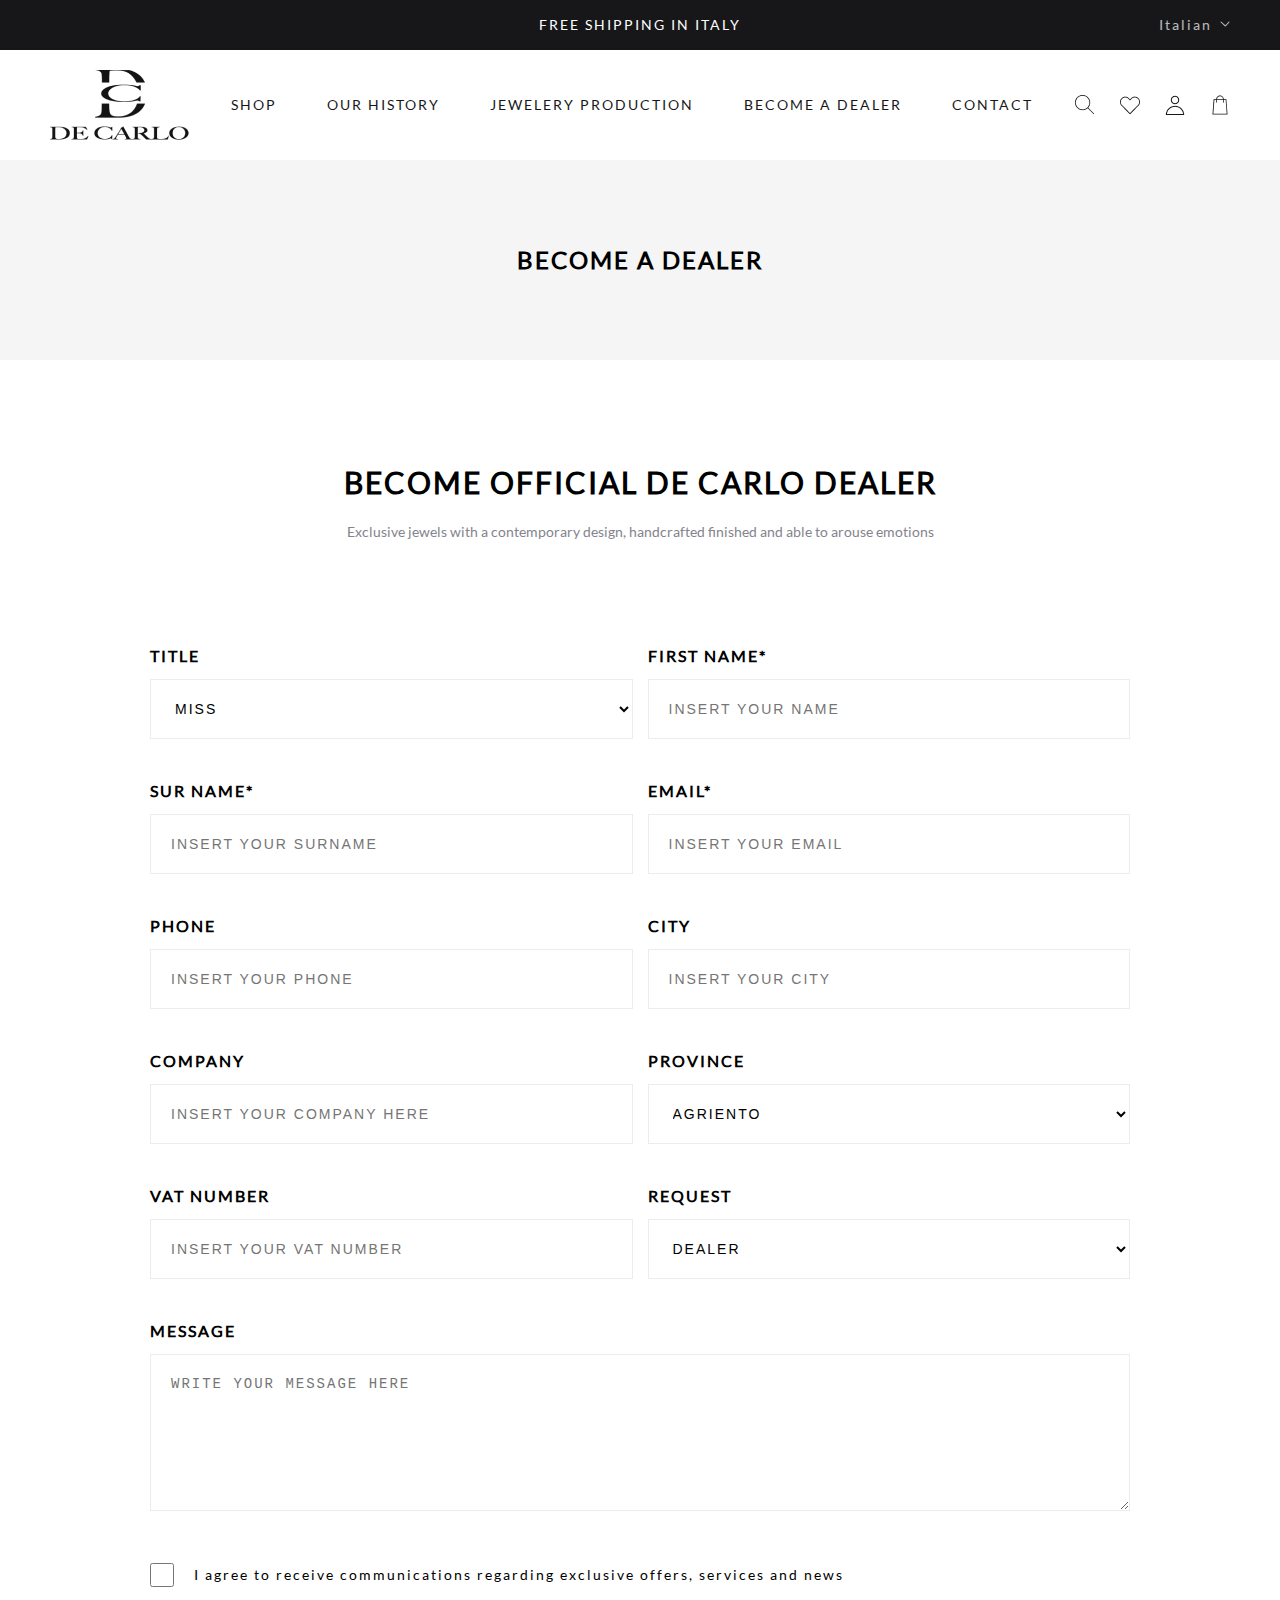
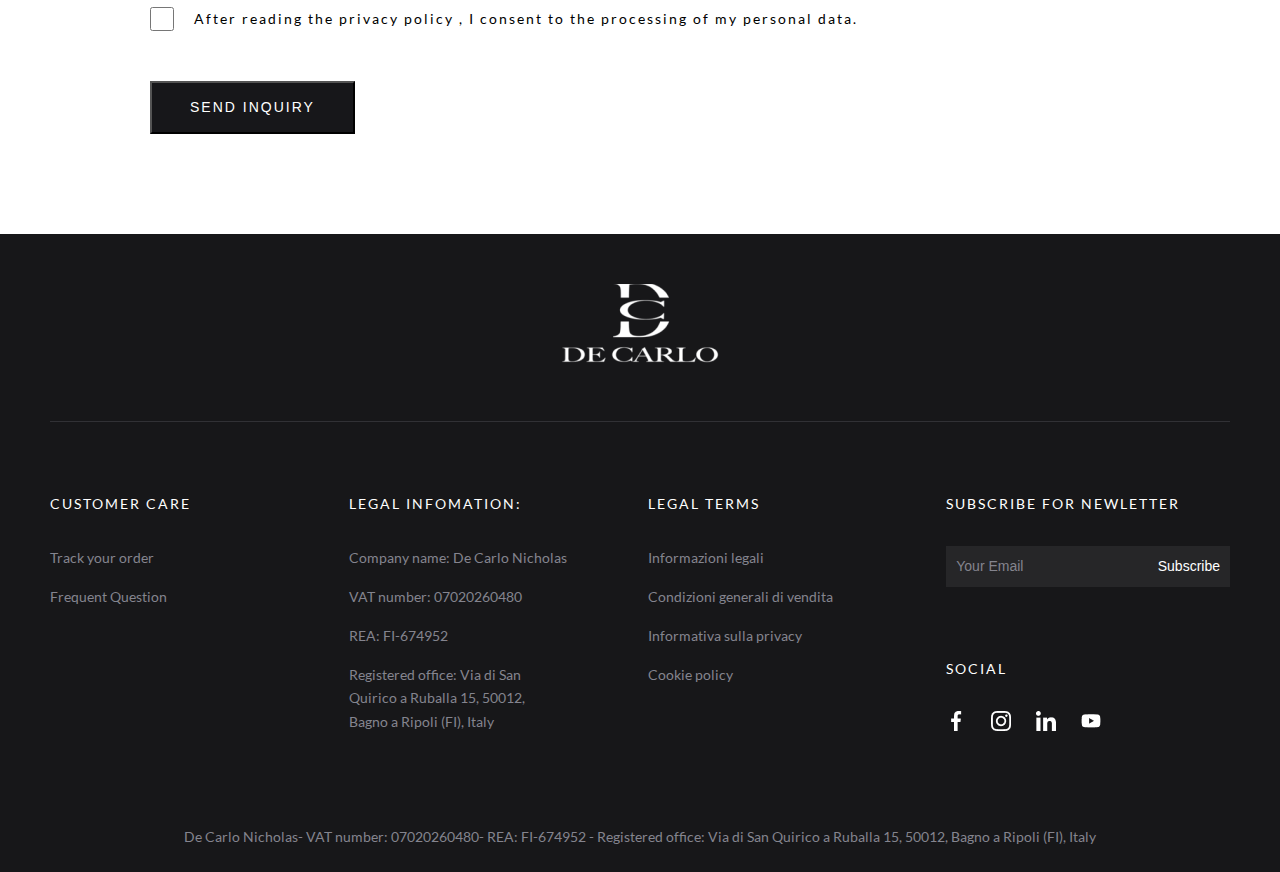
==== commit 3f92c323: "faq" ====
--- a/become.html
+++ b/become.html
@@ -13,87 +13,73 @@
 <body>
   <header class="header">
     <div class="header-top">
-      <div class="header-top__title">
-        <h5 class="h5">free shipping in italy</h5>
-      </div>
-      <div class="header-top__lang">
-        <div id="lang_sel">
-          <ul class="nav-lang">
-            <li class="nav-lang-item">
-              <a class="lang_sel_sel icl-it" href="#">Italian</a>
-              <ul class="icl-item">
-                <li class="icl-item-lang icl-it">
-                  <a href="#" class="lang-link">Italian</a>
-                </li>
-                <li class="icl-item-lang icl-en">
-                  <a href="#" class="lang-link">English</a>
-                </li>
-              </ul>
-            </li>
-          </ul>
-        </div>
-      </div>
+        <div class="header-top__title">
+            <p class="h5">free shipping in italy</p>
+        </div>
+        <div class="header-top__lang">
+            <div id="lang_sel">
+                <ul class="nav-lang">
+                    <li class="nav-lang-item">
+                        <a class="lang_sel_sel icl-it" href="#">Italian</a>
+                        <ul class="icl-item">
+                            <li class="icl-item-lang icl-it"><a href="#" class="lang-link">Italian</a></li>
+                            <li class="icl-item-lang icl-en"><a href="#" class="lang-link">English</a></li>
+                        </ul>
+                    </li>
+                </ul>
+            </div>
+        </div>
     </div>
     <nav class="header-bottom navbar-expand-lg">
-      <div class="header-logo">
-        <a class="inline-link" href="index.html"><img src="./theme/frontend/images/logo.png" class="header-logo-img"
-            alt="logo" /></a>
-      </div>
-      <nav class="header-menu">
-        <ul class="menu-main d-flex">
-          <li class="menu-item">
-            <a class="menu-link" href="shop.html">Shop</a>
-          </li>
-          <li class="menu-item">
-            <a class="menu-link" href="ourHistory.html">Our History</a>
-          </li>
-          <li class="menu-item">
-            <a class="menu-link" href="careOfProduct.html">Jewelery Production</a>
-          </li>
-          <li class="menu-item">
-            <a class="menu-link" href="become.html">Become a dealer</a>
-          </li>
-          <li class="menu-item">
-            <a class="menu-link" href="contact.html">Contact</a>
-          </li>
-        </ul>
-      </nav>
-      <div class="header-populated d-flex">
-        <div class="header-populated__item">
-          <div class="header-search">
-            <button class="button-primary button-search">
-              <img src="./theme/frontend/images/search.png" alt="Search" />
+        <div class="header-logo">
+            <a class="inline-link" href="index.html"><img src="./theme/frontend/images/logo.png"
+                    class="header-logo-img" alt="logo"></a>
+        </div>
+        <nav class="header-menu">
+            <ul class="menu-main d-flex">
+                <li class="menu-item"><a class="menu-link" href="shop.html">Shop</a></li>
+                <li class="menu-item"><a class="menu-link" href="ourHistory.html">Our History</a></li>
+                <li class="menu-item"><a class="menu-link" href="careOfProduct.html">Jewelery Production</a></li>
+                <li class="menu-item"><a class="menu-link" href="become.html">Become a dealer</a></li>
+                <li class="menu-item"><a class="menu-link" href="contact.html">Contact</a></li>
+            </ul>
+        </nav>
+        <div class="header-populated d-flex">
+            <div class="header-populated__item">
+                <div class="header-search">
+                    <button class="button-primary button-search">
+                        <img src="./theme/frontend/images/search.png" alt="Search">
+                    </button>
+                </div>
+            </div>
+            <div class="header-populated__item">
+                <div class="header-love">
+                    <button class="button-primary button-love">
+                        <img src="./theme/frontend/images/love.png" alt="Love">
+                    </button>
+                </div>
+            </div>
+            <div class="header-populated__item">
+                <div class="header-user">
+                    <button class="button-primary button-user">
+                        <img src="./theme/frontend/images/user.png" alt="User">
+                    </button>
+                </div>
+            </div>
+            <div class="header-populated__item">
+                <div class="header-bag">
+                    <button class="button-primary button-bag">
+                        <img src="./theme/frontend/images/bag.png" alt="Bag">
+                    </button>
+                </div>
+            </div>
+            <button class="header-button navbar-toggler collapsed" type="button">
+                <span class="navbar-toggler-icon"></span>
             </button>
-          </div>
-        </div>
-        <div class="header-populated__item">
-          <div class="header-love">
-            <button class="button-primary button-love">
-              <img src="./theme/frontend/images/love.png" alt="Love" />
-            </button>
-          </div>
-        </div>
-        <div class="header-populated__item">
-          <div class="header-user">
-            <button class="button-primary button-user">
-              <img src="./theme/frontend/images/user.png" alt="User" />
-            </button>
-          </div>
-        </div>
-        <div class="header-populated__item">
-          <div class="header-bag">
-            <button class="button-primary button-bag">
-              <img src="./theme/frontend/images/bag.png" alt="Bag" />
-            </button>
-          </div>
-        </div>
-        <button class="header-button navbar-toggler collapsed" type="button">
-          <span class="navbar-toggler-icon"></span>
-        </button>
-      </div>
+        </div>
     </nav>
     <div class="overlay"></div>
-  </header>
+</header>
 
   <main class="main">
     <section class="banner-page text-center">
@@ -237,132 +223,105 @@
 
   <footer class="footer">
     <div class="container">
-      <div class="footer-top">
-        <div class="footer-logo">
-          <a href="index.html" class="footer-logo-link">
-            <img src="./theme/frontend/images/logo-2.png" alt="logo" class="footer-logo-img" />
-          </a>
-        </div>
-      </div>
-      <div class="footer-mid">
-        <div class="row">
-          <div class="col-12 col-md-6 col-lg-3 order-2 mb-60-m">
-            <div class="footer-mid__item">
-              <h5 class="footer-mid__item-title">
-                customer care
-              </h5>
-              <div class="footer-mid__item-des">
-                <ul>
-                  <li class="footer__item-des-item">
-                    <a href="#" class="footer-mid__text">Track your order</a>
-                  </li>
-                  <li class="footer__item-des-item">
-                    <a href="#" class="footer-mid__text">Frequent Question</a>
-                  </li>
-                </ul>
-              </div>
-            </div>
-          </div>
-          <div class="col-12 col-md-6 col-lg-3 order-3 mb-60-m">
-            <div class="footer-mid__item">
-              <h5 class="footer-mid__item-title">
-                legal infomation:
-              </h5>
-              <div class="footer-mid__item-des">
-                <ul>
-                  <li class="footer__item-des-item">
-                    <p class="footer-mid__text">
-                      Company name: De Carlo Nicholas
-                    </p>
-                  </li>
-                  <li class="footer__item-des-item">
-                    <p class="footer-mid__text">
-                      VAT number: 07020260480
-                    </p>
-                  </li>
-                  <li class="footer__item-des-item">
-                    <p class="footer-mid__text">
-                      REA: FI-674952
-                    </p>
-                  </li>
-                  <li class="footer__item-des-item">
-                    <p class="footer-mid__text">
-                      Registered office: Via di San<br />
-                      Quirico a Ruballa 15, 50012,<br />
-                      Bagno a Ripoli (FI), Italy
-                    </p>
-                  </li>
-                </ul>
-              </div>
-            </div>
-          </div>
-          <div class="col-12 col-md-6 col-lg-3 order-4">
-            <div class="footer-mid__item">
-              <h5 class="footer-mid__item-title">
-                legal terms
-              </h5>
-              <div class="footer-mid__item-des">
-                <ul>
-                  <li class="footer__item-des-item">
-                    <a href="#" class="footer-mid__text">Informazioni legali</a>
-                  </li>
-                  <li class="footer__item-des-item">
-                    <a href="#" class="footer-mid__text">Condizioni generali di vendita</a>
-                  </li>
-                  <li class="footer__item-des-item">
-                    <a href="#" class="footer-mid__text">Informativa sulla privacy</a>
-                  </li>
-                  <li class="footer__item-des-item">
-                    <a href="#" class="footer-mid__text">Cookie policy</a>
-                  </li>
-                </ul>
-              </div>
-            </div>
-          </div>
-          <div class="col-12 col-md-6 col-lg-3 order-1 mb-60-m">
-            <div class="footer-mid__item">
-              <h5 class="footer-mid__item-title">
-                subscribe for newletter
-              </h5>
-              <div class="footer-mid__item-des">
-                <form action="" class="form-footer">
-                  <input type="email" name="email" class="footer-input" id=""
-                    placeholder="Your Email" />
-                  <button type="submit" class="footer-button">
-                    Subscribe
-                  </button>
-                </form>
-              </div>
-              <h5 class="footer-mid__item-title">social</h5>
-              <div class="footer-social">
-                <ul class="footer-social-ul d-flex">
-                  <li class="footer-social-li">
-                    <a href="#" class="footer-social-link"><img src="./theme/frontend/images/fb.png" alt="" /></a>
-                  </li>
-                  <li class="footer-social-li">
-                    <a href="#" class="footer-social-link"><img src="./theme/frontend/images/ig.png" alt="" /></a>
-                  </li>
-                  <li class="footer-social-li">
-                    <a href="#" class="footer-social-link"><img src="./theme/frontend/images/in.png" alt="" /></a>
-                  </li>
-                  <li class="footer-social-li">
-                    <a href="#" class="footer-social-link"><img src="./theme/frontend/images/youtube.png" alt="" /></a>
-                  </li>
-                </ul>
-              </div>
-            </div>
-          </div>
-        </div>
-      </div>
-      <div class="footer-bottom">
-        <p class="footer-bottom__text">
-          De Carlo Nicholas- VAT number: 07020260480- REA:
-          FI-674952 - Registered office: Via di San Quirico a
-          Ruballa 15, 50012, Bagno a Ripoli (FI), Italy
-        </p>
-      </div>
+        <div class="footer-top">
+            <div class="footer-logo">
+                <a href="index.html" class="footer-logo-link">
+                    <img src="./theme/frontend/images/logo-2.png" alt="logo" class="footer-logo-img">
+                </a>
+            </div>
+        </div>
+        <div class="footer-mid">
+            <div class="row">
+                <div class="col-12 col-md-6 col-lg-3 order-2 mb-60-m">
+                    <div class="footer-mid__item">
+                        <h2 class="footer-mid__item-title">customer care</h2>
+                        <div class="footer-mid__item-des">
+                            <ul>
+                                <li class="footer__item-des-item"><a href="#" class="footer-mid__text">Track your
+                                        order</a></li>
+                                <li class="footer__item-des-item"><a href="#" class="footer-mid__text">Frequent
+                                        Question</a></li>
+                            </ul>
+                        </div>
+                    </div>
+                </div>
+                <div class="col-12 col-md-6 col-lg-3 order-3 mb-60-m">
+
+                    <div class="footer-mid__item">
+                        <h2 class="footer-mid__item-title">legal infomation:</h2>
+                        <div class="footer-mid__item-des">
+                            <ul>
+                                <li class="footer__item-des-item">
+                                    <p class="footer-mid__text">Company name: De Carlo Nicholas</p>
+                                </li>
+                                <li class="footer__item-des-item">
+                                    <p class="footer-mid__text">VAT number: 07020260480</p>
+                                </li>
+                                <li class="footer__item-des-item">
+                                    <p class="footer-mid__text">REA: FI-674952</p>
+                                </li>
+                                <li class="footer__item-des-item">
+                                    <p class="footer-mid__text">Registered office: Via di San<br>
+                                        Quirico a Ruballa 15, 50012,<br>
+                                        Bagno a Ripoli (FI), Italy</p>
+                                </li>
+                            </ul>
+                        </div>
+                    </div>
+                </div>
+                <div class="col-12 col-md-6 col-lg-3 order-4">
+
+                    <div class="footer-mid__item">
+                        <h2 class="footer-mid__item-title">legal terms</h2>
+                        <div class="footer-mid__item-des">
+                            <ul>
+                                <li class="footer__item-des-item"><a href="#" class="footer-mid__text">Informazioni
+                                        legali</a></li>
+                                <li class="footer__item-des-item"><a href="#" class="footer-mid__text">Condizioni
+                                        generali di vendita</a></li>
+                                <li class="footer__item-des-item"><a href="#" class="footer-mid__text">Informativa
+                                        sulla privacy</a></li>
+                                <li class="footer__item-des-item"><a href="#" class="footer-mid__text">Cookie
+                                        policy</a></li>
+                            </ul>
+                        </div>
+                    </div>
+                </div>
+                <div class="col-12 col-md-6 col-lg-3 order-1 mb-60-m">
+                    <div class="footer-mid__item">
+                        <h2 class="footer-mid__item-title">subscribe for newletter</h2>
+                        <div class="footer-mid__item-des">
+                            <form action="" class="form-footer">
+                                <input type="email" name="email" class="footer-input" id=""
+                                    placeholder="Your Email">
+                                <button type="submit" class="footer-button">Subscribe</button>
+                            </form>
+                        </div>
+                        <h2 class="footer-mid__item-title">social</h2>
+                        <div class="footer-social">
+                            <ul class="footer-social-ul d-flex">
+                                <li class="footer-social-li"><a href="#" class="footer-social-link"><img
+                                            src="./theme/frontend/images/fb.png" alt=""></a></li>
+                                <li class="footer-social-li"><a href="#" class="footer-social-link"><img
+                                            src="./theme/frontend/images/ig.png" alt=""></a></li>
+                                <li class="footer-social-li"><a href="#" class="footer-social-link"><img
+                                            src="./theme/frontend/images/in.png" alt=""></a></li>
+                                <li class="footer-social-li"><a href="#" class="footer-social-link"><img
+                                            src="./theme/frontend/images/youtube.png" alt=""></a></li>
+                            </ul>
+                        </div>
+                    </div>
+                </div>
+            </div>
+        </div>
+        <div class="footer-bottom">
+            <p class="footer-bottom__text">
+                De Carlo Nicholas- VAT number: 07020260480- REA: FI-674952 - Registered office: Via di San Quirico a
+                Ruballa 15, 50012, Bagno a Ripoli (FI), Italy
+            </p>
+        </div>
     </div>
-  </footer>
+</footer>
 
   <script src="./theme/frontend/js/app.js" type="text/javascript"></script>
 </body>
--- a/theme/frontend/css/root.css
+++ b/theme/frontend/css/root.css
@@ -180,6 +180,10 @@
 
 .mb-50 {
   margin-bottom: 50px;
+}
+
+.mb-60 {
+  margin-bottom: 60px;
 }
 
 .mb-80 {
--- a/theme/frontend/css/style.css
+++ b/theme/frontend/css/style.css
@@ -164,8 +164,6 @@
   line-height: 1;
   background-color: transparent;
   border: 1px solid transparent;
-  border-radius: 0.25rem;
-  transition: box-shadow 0.15s ease-in-out;
   display: inline-block;
 }
 
@@ -280,6 +278,7 @@
 .shop-featured__main {
   flex-wrap: nowrap;
   overflow: auto;
+  scroll-snap-type: x mandatory;
 }
 
 .shop-category__item {
@@ -295,7 +294,6 @@
 }
 
 .shop-category__item a {
-  color: var(--white);
   border: none;
   cursor: pointer;
 }
@@ -731,3 +729,71 @@
   font-weight: 600;
   line-height: 19px;
 }
+
+/* FAQ */
+
+.tab-header {
+  list-style-type: none;
+  padding: 0;
+  display: flex;
+  justify-content: center;
+}
+
+.tab-link {
+  padding: 1rem;
+  cursor: pointer;
+  border: none;
+  background-color: transparent;
+  font-weight: 600;
+  font-size: 2.2rem;
+  line-height: 34px;
+  color: var(--black3);
+  transition: all 0.3s;
+}
+
+.tab-link:not(:last-child) {
+  margin-right: 40px;
+}
+
+.tab-link.active {
+  box-shadow: inset 0px -2px 0px var(--black);
+  color: var(--black);
+}
+
+.tab {
+  opacity: 0;
+  height: 0;
+  overflow: hidden;
+  transition: opacity 0.3s, height 0.3s;
+}
+
+.tab.active {
+  opacity: 1;
+  height: auto;
+}
+
+.tab-item {
+  box-shadow: inset 0px -1px 0px #abaab3;
+  padding: 40px 0;
+}
+
+.question {
+  cursor: pointer;
+}
+
+.answer {
+  display: none;
+  padding-top: 45px;
+  margin-bottom: 10px;
+}
+
+.any-question__p,
+.any-question__link {
+  font-weight: 600;
+  font-size: 2rem;
+  line-height: 1.5em;
+}
+
+.any-question__link {
+  color: var(--black);
+}--- a/theme/frontend/css/responsive.css
+++ b/theme/frontend/css/responsive.css
@@ -1,119 +1,28 @@
 @media (min-width: 576px) {
-  .col-sm-auto {
-    flex: 0 0 auto;
-    width: auto;
-  }
-  .col-sm-1 {
-    flex: 0 0 auto;
-    width: 8.33333333%;
-  }
-  .col-sm-2 {
-    flex: 0 0 auto;
-    width: 16.66666667%;
-  }
-  .col-sm-3 {
+  .container,
+  .container-fluid {
+    max-width: 540px;
+  }
+}
+@media (min-width: 768px) {
+  .col-md-3 {
     flex: 0 0 auto;
     width: 25%;
   }
-  .col-sm-4 {
+  .col-md-4 {
     flex: 0 0 auto;
     width: 33.33333333%;
   }
-  .col-sm-5 {
-    flex: 0 0 auto;
-    width: 41.66666667%;
-  }
-  .col-sm-6 {
+  .col-md-6 {
     flex: 0 0 auto;
     width: 50%;
   }
-  .col-sm-7 {
-    flex: 0 0 auto;
-    width: 58.33333333%;
-  }
-  .col-sm-8 {
-    flex: 0 0 auto;
-    width: 66.66666667%;
-  }
-  .col-sm-9 {
-    flex: 0 0 auto;
-    width: 75%;
-  }
-  .col-sm-10 {
-    flex: 0 0 auto;
-    width: 83.33333333%;
-  }
-  .col-sm-11 {
-    flex: 0 0 auto;
-    width: 91.66666667%;
-  }
-  .col-sm-12 {
+  .col-md-12 {
     flex: 0 0 auto;
     width: 100%;
   }
   .container,
-  .container-fluid,
-  .container-sm {
-    max-width: 540px;
-  }
-}
-@media (min-width: 768px) {
-  .col-md-auto {
-    flex: 0 0 auto;
-    width: auto;
-  }
-  .col-md-1 {
-    flex: 0 0 auto;
-    width: 8.33333333%;
-  }
-  .col-md-2 {
-    flex: 0 0 auto;
-    width: 16.66666667%;
-  }
-  .col-md-3 {
-    flex: 0 0 auto;
-    width: 25%;
-  }
-  .col-md-4 {
-    flex: 0 0 auto;
-    width: 33.33333333%;
-  }
-  .col-md-5 {
-    flex: 0 0 auto;
-    width: 41.66666667%;
-  }
-  .col-md-6 {
-    flex: 0 0 auto;
-    width: 50%;
-  }
-  .col-md-7 {
-    flex: 0 0 auto;
-    width: 58.33333333%;
-  }
-  .col-md-8 {
-    flex: 0 0 auto;
-    width: 66.66666667%;
-  }
-  .col-md-9 {
-    flex: 0 0 auto;
-    width: 75%;
-  }
-  .col-md-10 {
-    flex: 0 0 auto;
-    width: 83.33333333%;
-  }
-  .col-md-11 {
-    flex: 0 0 auto;
-    width: 91.66666667%;
-  }
-  .col-md-12 {
-    flex: 0 0 auto;
-    width: 100%;
-  }
-  .container,
-  .container-fluid,
-  .container-md,
-  .container-sm {
+  .container-fluid {
     max-width: 72rem;
   }
 
@@ -135,18 +44,6 @@
   }
 }
 @media (min-width: 992px) {
-  .col-lg-auto {
-    flex: 0 0 auto;
-    width: auto;
-  }
-  .col-lg-1 {
-    flex: 0 0 auto;
-    width: 8.33333333%;
-  }
-  .col-lg-2 {
-    flex: 0 0 auto;
-    width: 16.66666667%;
-  }
   .col-lg-3 {
     flex: 0 0 auto;
     width: 25%;
@@ -155,37 +52,9 @@
     flex: 0 0 auto;
     width: 33.33333333%;
   }
-  .col-lg-5 {
-    flex: 0 0 auto;
-    width: 41.66666667%;
-  }
   .col-lg-6 {
     flex: 0 0 auto;
     width: 50%;
-  }
-  .col-lg-7 {
-    flex: 0 0 auto;
-    width: 58.33333333%;
-  }
-  .col-lg-8 {
-    flex: 0 0 auto;
-    width: 66.66666667%;
-  }
-  .col-lg-9 {
-    flex: 0 0 auto;
-    width: 75%;
-  }
-  .col-lg-10 {
-    flex: 0 0 auto;
-    width: 83.33333333%;
-  }
-  .col-lg-11 {
-    flex: 0 0 auto;
-    width: 91.66666667%;
-  }
-  .col-lg-12 {
-    flex: 0 0 auto;
-    width: 100%;
   }
   .navbar-expand-lg .navbar-toggler {
     display: none;
@@ -194,10 +63,7 @@
     flex-wrap: nowrap;
   }
   .container,
-  .container-fluid,
-  .container-lg,
-  .container-md,
-  .container-sm {
+  .container-fluid {
     max-width: 960px;
   }
 
@@ -207,62 +73,7 @@
   }
 }
 @media (min-width: 1200px) {
-  .col-xl-auto {
-    flex: 0 0 auto;
-    width: auto;
-  }
-  .col-xl-1 {
-    flex: 0 0 auto;
-    width: 8.33333333%;
-  }
-  .col-xl-2 {
-    flex: 0 0 auto;
-    width: 16.66666667%;
-  }
-  .col-xl-3 {
-    flex: 0 0 auto;
-    width: 25%;
-  }
-  .col-xl-4 {
-    flex: 0 0 auto;
-    width: 33.33333333%;
-  }
-  .col-xl-5 {
-    flex: 0 0 auto;
-    width: 41.66666667%;
-  }
-  .col-xl-6 {
-    flex: 0 0 auto;
-    width: 50%;
-  }
-  .col-xl-7 {
-    flex: 0 0 auto;
-    width: 58.33333333%;
-  }
-  .col-xl-8 {
-    flex: 0 0 auto;
-    width: 66.66666667%;
-  }
-  .col-xl-9 {
-    flex: 0 0 auto;
-    width: 75%;
-  }
-  .col-xl-10 {
-    flex: 0 0 auto;
-    width: 83.33333333%;
-  }
-  .col-xl-11 {
-    flex: 0 0 auto;
-    width: 91.66666667%;
-  }
-  .col-xl-12 {
-    flex: 0 0 auto;
-    width: 100%;
-  }
   .container,
-  .container-lg,
-  .container-md,
-  .container-sm,
   .container-xl {
     max-width: 121rem;
   }
@@ -289,6 +100,8 @@
   }
   .shop-home .product-item:not(:last-child) {
     margin-right: 1.5rem;
+    scroll-snap-align: start;
+    scroll-snap-stop: always;
   }
 }
 @media screen and (max-width: 991px) {
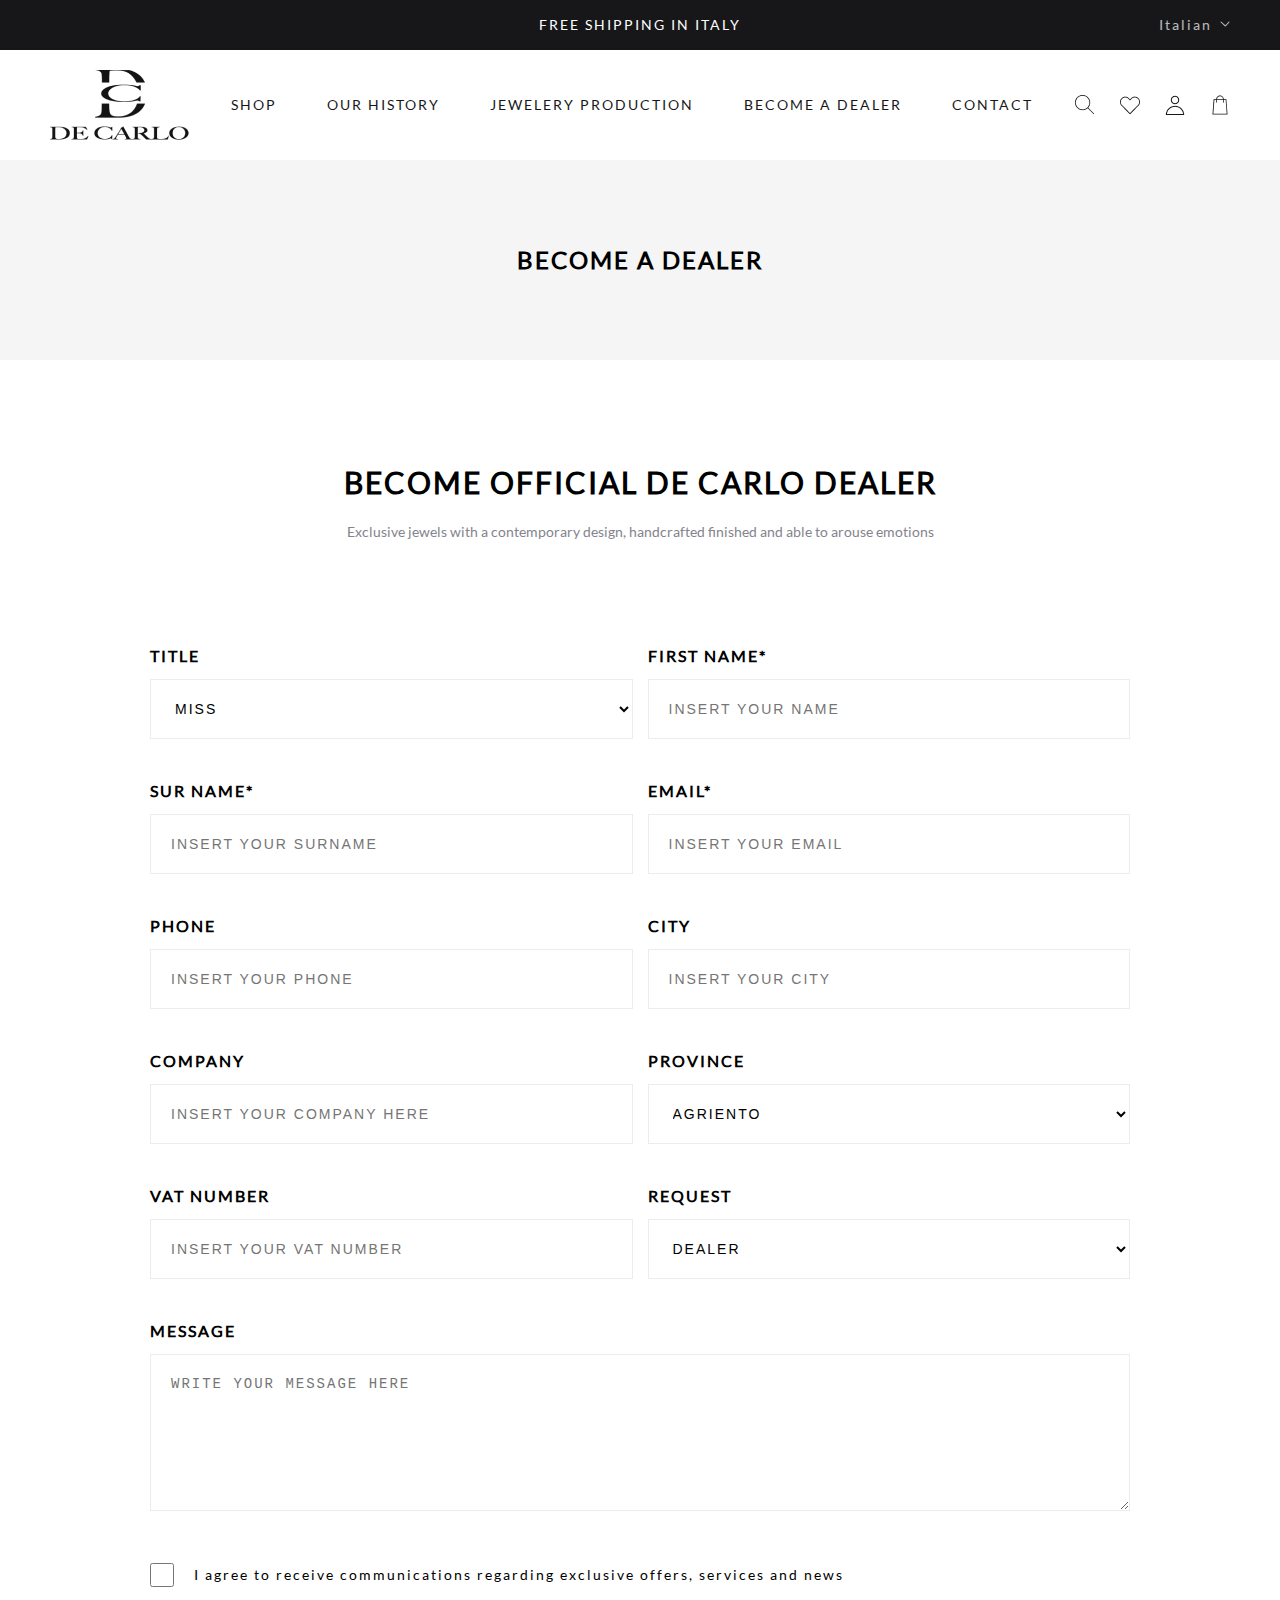
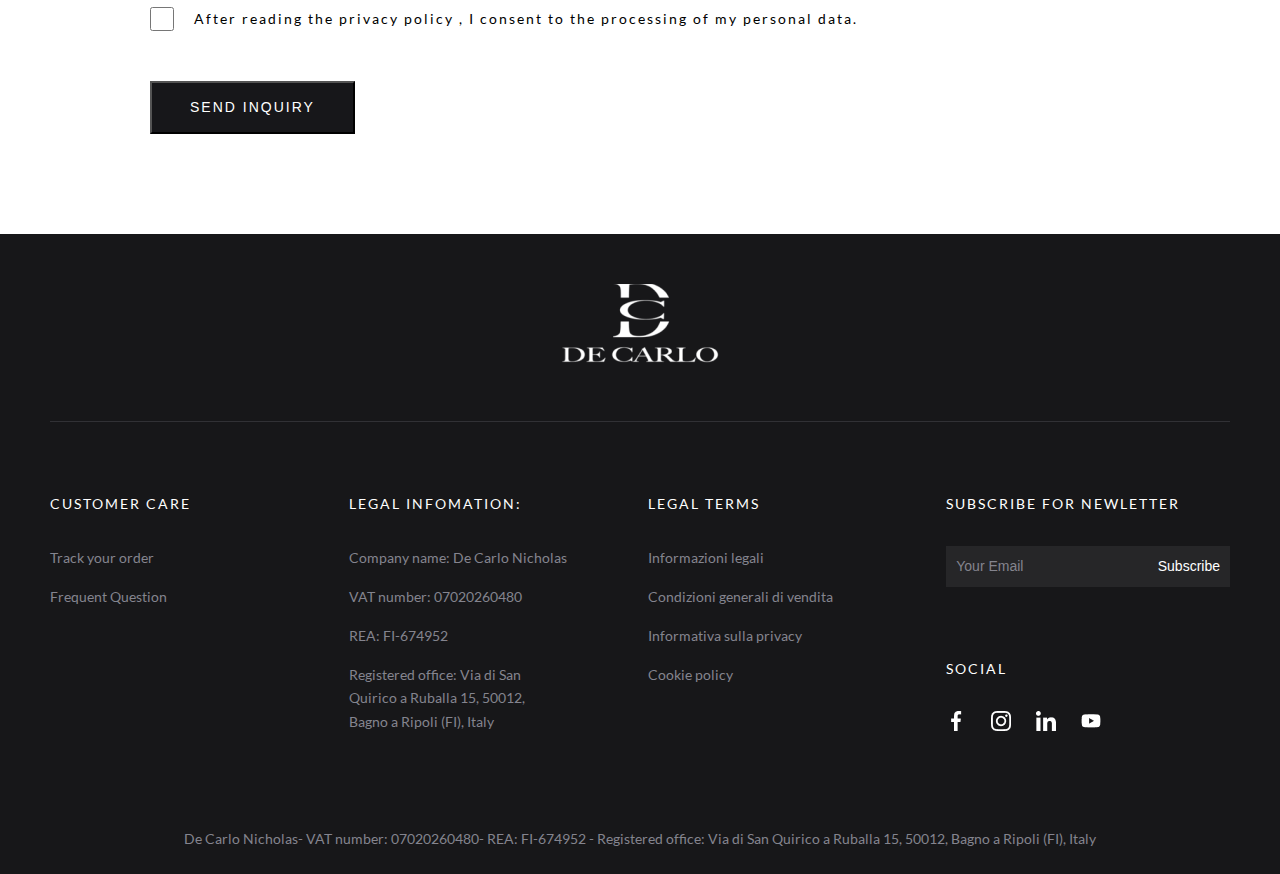
==== commit 3ead216d: "update css" ====
--- a/become.html
+++ b/become.html
@@ -11,16 +11,16 @@
 </head>
 
 <body>
-  <header class="header">
-    <div class="header-top">
+  <header class="header position-relative">
+    <div class="header-top position-relative text-center">
         <div class="header-top__title">
-            <p class="h5">free shipping in italy</p>
-        </div>
-        <div class="header-top__lang">
-            <div id="lang_sel">
-                <ul class="nav-lang">
-                    <li class="nav-lang-item">
-                        <a class="lang_sel_sel icl-it" href="#">Italian</a>
+            <p class="h5 cl-w">free shipping in italy</p>
+        </div>
+        <div class="position-absolute header-top__lang t-0 r-5 h-5">
+            <div id="lang_sel" class="position-relative">
+                <ul class="nav-lang m-0 d-inline-block">
+                    <li class="nav-lang-item d-block position-relative">
+                        <a class="h5 cl-w lang_sel_sel position-relation d-block icl-it" href="#">Italian</a>
                         <ul class="icl-item">
                             <li class="icl-item-lang icl-it"><a href="#" class="lang-link">Italian</a></li>
                             <li class="icl-item-lang icl-en"><a href="#" class="lang-link">English</a></li>
@@ -30,43 +30,43 @@
             </div>
         </div>
     </div>
-    <nav class="header-bottom navbar-expand-lg">
+    <nav class="header-bottom align-center justify-between z-2 position-relative d-flex navbar-expand-lg">
         <div class="header-logo">
-            <a class="inline-link" href="index.html"><img src="./theme/frontend/images/logo.png"
-                    class="header-logo-img" alt="logo"></a>
+            <a class="d-inline-block h100" href="index.html"><img src="./theme/frontend/images/logo.png"
+                    class="header-logo-img h100" alt="logo"></a>
         </div>
         <nav class="header-menu">
-            <ul class="menu-main d-flex">
-                <li class="menu-item"><a class="menu-link" href="shop.html">Shop</a></li>
-                <li class="menu-item"><a class="menu-link" href="ourHistory.html">Our History</a></li>
-                <li class="menu-item"><a class="menu-link" href="careOfProduct.html">Jewelery Production</a></li>
-                <li class="menu-item"><a class="menu-link" href="become.html">Become a dealer</a></li>
-                <li class="menu-item"><a class="menu-link" href="contact.html">Contact</a></li>
+            <ul class="menu-main align-center d-flex">
+                <li class="menu-item"><a class="menu-link h5 cl-black" href="shop.html">Shop</a></li>
+                <li class="menu-item"><a class="menu-link h5 cl-black" href="ourHistory.html">Our History</a></li>
+                <li class="menu-item"><a class="menu-link h5 cl-black" href="careOfProduct.html">Jewelery Production</a></li>
+                <li class="menu-item"><a class="menu-link h5 cl-black" href="become.html">Become a dealer</a></li>
+                <li class="menu-item"><a class="menu-link h5 cl-black" href="contact.html">Contact</a></li>
             </ul>
         </nav>
         <div class="header-populated d-flex">
-            <div class="header-populated__item">
+            <div class="header-populated__item h-2 w-2">
                 <div class="header-search">
                     <button class="button-primary button-search">
                         <img src="./theme/frontend/images/search.png" alt="Search">
                     </button>
                 </div>
             </div>
-            <div class="header-populated__item">
+            <div class="header-populated__item h-2 w-2">
                 <div class="header-love">
                     <button class="button-primary button-love">
                         <img src="./theme/frontend/images/love.png" alt="Love">
                     </button>
                 </div>
             </div>
-            <div class="header-populated__item">
+            <div class="header-populated__item h-2 w-2">
                 <div class="header-user">
                     <button class="button-primary button-user">
                         <img src="./theme/frontend/images/user.png" alt="User">
                     </button>
                 </div>
             </div>
-            <div class="header-populated__item">
+            <div class="header-populated__item h-2 w-2">
                 <div class="header-bag">
                     <button class="button-primary button-bag">
                         <img src="./theme/frontend/images/bag.png" alt="Bag">
@@ -74,15 +74,15 @@
                 </div>
             </div>
             <button class="header-button navbar-toggler collapsed" type="button">
-                <span class="navbar-toggler-icon"></span>
+                <span class="navbar-toggler-icon h-2 w-2"></span>
             </button>
         </div>
     </nav>
-    <div class="overlay"></div>
+    <div class="overlay w100 h100 t-0 l-0 position-fixed z-1"></div>
 </header>
 
   <main class="main">
-    <section class="banner-page text-center">
+    <section class="banner-page bg-f5 text-center">
       <h2 class="h2 banner-page-title">Become a dealer</h2>
     </section>
     <section class="become p100">
@@ -223,23 +223,23 @@
 
   <footer class="footer">
     <div class="container">
-        <div class="footer-top">
+        <div class="footer-top text-center">
             <div class="footer-logo">
-                <a href="index.html" class="footer-logo-link">
+                <a href="index.html" class="footer-logo-link d-inline-block">
                     <img src="./theme/frontend/images/logo-2.png" alt="logo" class="footer-logo-img">
                 </a>
             </div>
         </div>
-        <div class="footer-mid">
+        <div class="footer-mid p70">
             <div class="row">
                 <div class="col-12 col-md-6 col-lg-3 order-2 mb-60-m">
                     <div class="footer-mid__item">
-                        <h2 class="footer-mid__item-title">customer care</h2>
+                        <h2 class="footer-mid__item-title h5 uppercase mb-30 cl-w fw-400">customer care</h2>
                         <div class="footer-mid__item-des">
                             <ul>
-                                <li class="footer__item-des-item"><a href="#" class="footer-mid__text">Track your
+                                <li class="footer__item-des-item"><a href="#" class="description footer-mid__text">Track your
                                         order</a></li>
-                                <li class="footer__item-des-item"><a href="#" class="footer-mid__text">Frequent
+                                <li class="footer__item-des-item"><a href="#" class="description footer-mid__text">Frequent
                                         Question</a></li>
                             </ul>
                         </div>
@@ -248,20 +248,20 @@
                 <div class="col-12 col-md-6 col-lg-3 order-3 mb-60-m">
 
                     <div class="footer-mid__item">
-                        <h2 class="footer-mid__item-title">legal infomation:</h2>
+                        <h2 class="footer-mid__item-title h5 uppercase mb-30 cl-w fw-400">legal infomation:</h2>
                         <div class="footer-mid__item-des">
                             <ul>
                                 <li class="footer__item-des-item">
-                                    <p class="footer-mid__text">Company name: De Carlo Nicholas</p>
+                                    <p class="description footer-mid__text">Company name: De Carlo Nicholas</p>
                                 </li>
                                 <li class="footer__item-des-item">
-                                    <p class="footer-mid__text">VAT number: 07020260480</p>
+                                    <p class="description footer-mid__text">VAT number: 07020260480</p>
                                 </li>
                                 <li class="footer__item-des-item">
-                                    <p class="footer-mid__text">REA: FI-674952</p>
+                                    <p class="description footer-mid__text">REA: FI-674952</p>
                                 </li>
                                 <li class="footer__item-des-item">
-                                    <p class="footer-mid__text">Registered office: Via di San<br>
+                                    <p class="description footer-mid__text">Registered office: Via di San<br>
                                         Quirico a Ruballa 15, 50012,<br>
                                         Bagno a Ripoli (FI), Italy</p>
                                 </li>
@@ -272,16 +272,16 @@
                 <div class="col-12 col-md-6 col-lg-3 order-4">
 
                     <div class="footer-mid__item">
-                        <h2 class="footer-mid__item-title">legal terms</h2>
+                        <h2 class="footer-mid__item-title h5 uppercase mb-30 cl-w fw-400">legal terms</h2>
                         <div class="footer-mid__item-des">
                             <ul>
-                                <li class="footer__item-des-item"><a href="#" class="footer-mid__text">Informazioni
+                                <li class="footer__item-des-item"><a href="#" class="description footer-mid__text">Informazioni
                                         legali</a></li>
-                                <li class="footer__item-des-item"><a href="#" class="footer-mid__text">Condizioni
+                                <li class="footer__item-des-item"><a href="#" class="description footer-mid__text">Condizioni
                                         generali di vendita</a></li>
-                                <li class="footer__item-des-item"><a href="#" class="footer-mid__text">Informativa
+                                <li class="footer__item-des-item"><a href="#" class="description footer-mid__text">Informativa
                                         sulla privacy</a></li>
-                                <li class="footer__item-des-item"><a href="#" class="footer-mid__text">Cookie
+                                <li class="footer__item-des-item"><a href="#" class="description footer-mid__text">Cookie
                                         policy</a></li>
                             </ul>
                         </div>
@@ -289,24 +289,24 @@
                 </div>
                 <div class="col-12 col-md-6 col-lg-3 order-1 mb-60-m">
                     <div class="footer-mid__item">
-                        <h2 class="footer-mid__item-title">subscribe for newletter</h2>
+                        <h2 class="footer-mid__item-title h5 uppercase mb-30 cl-w fw-400">subscribe for newletter</h2>
                         <div class="footer-mid__item-des">
-                            <form action="" class="form-footer">
-                                <input type="email" name="email" class="footer-input" id=""
+                            <form action="" class="form-footer d-flex mb-70">
+                                <input type="email" name="email" class="footer-input w100 border-none fw-400" id=""
                                     placeholder="Your Email">
-                                <button type="submit" class="footer-button">Subscribe</button>
+                                <button type="submit" class="footer-button border-none fw-400">Subscribe</button>
                             </form>
                         </div>
-                        <h2 class="footer-mid__item-title">social</h2>
+                        <h2 class="footer-mid__item-title h5 uppercase mb-30 cl-w fw-400">social</h2>
                         <div class="footer-social">
-                            <ul class="footer-social-ul d-flex">
-                                <li class="footer-social-li"><a href="#" class="footer-social-link"><img
+                            <ul class="footer-social-ul h-2 d-flex">
+                                <li class="footer-social-li"><a href="#" class="footer-social-link d-inline-block"><img
                                             src="./theme/frontend/images/fb.png" alt=""></a></li>
-                                <li class="footer-social-li"><a href="#" class="footer-social-link"><img
+                                <li class="footer-social-li"><a href="#" class="footer-social-link d-inline-block"><img
                                             src="./theme/frontend/images/ig.png" alt=""></a></li>
-                                <li class="footer-social-li"><a href="#" class="footer-social-link"><img
+                                <li class="footer-social-li"><a href="#" class="footer-social-link d-inline-block"><img
                                             src="./theme/frontend/images/in.png" alt=""></a></li>
-                                <li class="footer-social-li"><a href="#" class="footer-social-link"><img
+                                <li class="footer-social-li"><a href="#" class="footer-social-link d-inline-block"><img
                                             src="./theme/frontend/images/youtube.png" alt=""></a></li>
                             </ul>
                         </div>
@@ -314,7 +314,7 @@
                 </div>
             </div>
         </div>
-        <div class="footer-bottom">
+        <div class="footer-bottom text-center">
             <p class="footer-bottom__text">
                 De Carlo Nicholas- VAT number: 07020260480- REA: FI-674952 - Registered office: Via di San Quirico a
                 Ruballa 15, 50012, Bagno a Ripoli (FI), Italy
--- a/theme/frontend/css/root.css
+++ b/theme/frontend/css/root.css
@@ -14,12 +14,12 @@
 }
 a {
   text-decoration: none;
+  cursor: pointer;
 }
 @font-face {
   font-family: "Lato";
   src: url(../fonts/Lato-Regular.ttf);
 }
-
 :root {
   --color: #17171a;
   --black: #171719;
@@ -27,20 +27,17 @@
   --white: #fff;
   --gray: #bababf;
   --gray2: #84848e;
-
   --heading-h1: 3rem;
   --heading-h2: 2.4rem;
   --heading-h3: 2rem;
   --heading-h4: 1.6rem;
   --heading-h5: 1.4rem;
-
   --lh-h1: 1.5em;
   --lh-h2: 1.5em;
   --lh-h3: 1.5em;
   --lh-h4: 1.5em;
   --lh-h5: 1.7em;
 }
-
 .container,
 .container-fluid {
   margin-right: auto;
@@ -51,15 +48,12 @@
   padding-left: 15px;
   padding-right: 15px;
 }
-
 .container {
   max-width: 1180px;
 }
-
 .container-fluid {
   max-width: 980px;
 }
-
 .row {
   --bs-gutter-x: 1.5rem;
   --bs-gutter-y: 0;
@@ -77,7 +71,6 @@
   padding-left: calc(var(--bs-gutter-x) * 0.5);
   margin-top: var(--bs-gutter-y);
 }
-
 .h1,
 .h2,
 .h3,
@@ -87,137 +80,222 @@
   letter-spacing: 2px;
   text-transform: uppercase;
 }
-
 h1,
 .h1 {
   font-size: var(--heading-h1);
   line-height: var(--lh-h1);
 }
-
 h2,
 .h2 {
   font-size: var(--heading-h2);
   line-height: var(--lh-h2);
 }
-
 h3,
 .h3 {
   font-size: var(--heading-h3);
   line-height: var(--lh-h3);
 }
-
 h4,
 .h4 {
   font-size: var(--heading-h4);
   line-height: var(--lh-h4);
 }
-
 h5,
 .h5 {
   font-size: var(--heading-h5);
   line-height: var(--lh-h5);
 }
-
 .title-1 {
   font-weight: 600;
   font-size: var(--heading-h1);
   line-height: 1.3em;
 }
-
 .description {
   font-weight: 400;
   font-size: var(--heading-h5);
   line-height: var(--lh-h5);
   color: var(--gray2);
 }
-
+.position-relative {
+  position: relative;
+}
+.position-absolute {
+  position: absolute;
+}
+.position-fixed {
+  position: fixed;
+}
+.align-center {
+  align-items: center;
+}
+.justify-center {
+  justify-content: center;
+}
+.justify-between {
+  justify-content: space-between;
+}
+.z-0 {
+  z-index: 0;
+}
+.z-1 {
+  z-index: 1;
+}
+.z-2 {
+  z-index: 2;
+}
+.w-2 {
+  width: 2rem;
+}
+.w100 {
+  width: 100%;
+}
+.h100 {
+  height: 100%;
+}
+.h-auto {
+  height: auto;
+}
+.h-2 {
+  height: 2rem;
+}
+.h-5 {
+  height: 5rem;
+}
+.obj-cover {
+  object-fit: cover;
+}
+.t-0 {
+  top: 0;
+}
+.t-2 {
+  top: 2rem;
+}
+.t-5 {
+  top: 5rem;
+}
+.p-0 {
+  padding: 0;
+}
+.m-0 {
+  margin: 0;
+}
+.l-0 {
+  left: 0;
+}
+.r-0 {
+  right: 0;
+}
+.r-2 {
+  right: 2rem;
+}
+.r-5 {
+  right: 5rem;
+}
+.border-none {
+  border: none;
+}
+.bg-f5 {
+  background: #f5f5f5;
+}
 .cl-w {
   color: var(--white);
 }
-
+.cl-black {
+  color: var(--black);
+}
 .cl-primary {
   color: var(--color);
 }
-
+.cl-gray {
+  color: var(--gray);
+}
+.fw-400 {
+  font-weight: 400;
+}
+.fw-500 {
+  font-weight: 500;
+}
+.fw-600 {
+  font-weight: 600;
+}
+.flex-wrap {
+  flex-wrap: wrap;
+}
 .text-center {
   text-align: center;
 }
-
 .text-underline {
   text-decoration: underline;
 }
-
+.mb-5 {
+  margin-bottom: 5px;
+}
 .mb-10 {
   margin-bottom: 10px;
 }
-
 .mb-15 {
   margin-bottom: 15px;
 }
-
 .mb-16 {
   margin-bottom: 16px;
 }
-
 .mb-20 {
   margin-bottom: 20px;
 }
-
 .mb-25 {
   margin-bottom: 25px;
 }
-
 .mb-30 {
   margin-bottom: 30px;
 }
+.mb-35 {
+  margin-bottom: 35px;
+}
 .mb-40 {
   margin-bottom: 40px;
 }
-
 .mb-45 {
   margin-bottom: 45px;
 }
-
 .mb-50 {
   margin-bottom: 50px;
 }
-
 .mb-60 {
   margin-bottom: 60px;
 }
-
+.mb-70 {
+  margin-bottom: 70px;
+}
 .mb-80 {
   margin-bottom: 80px;
 }
-
 .mb-85 {
   margin-bottom: 85px;
 }
-
 .mt-25 {
   margin-top: 25px;
 }
-
 .mt-30 {
   margin-top: 30px;
 }
-
 .mt-50 {
   margin-top: 50px;
 }
-
+.mt-80 {
+  margin-top: 80px;
+}
 .mt-100 {
   margin-top: 100px;
 }
-
+.p70 {
+  padding: 70px 0;
+}
 .p100 {
   padding: 100px 0;
 }
-
 .uppercase {
   text-transform: uppercase;
 }
-
 .col-1 {
   flex: 0 0 auto;
   width: 8.33333333%;
@@ -266,15 +344,18 @@
   flex: 0 0 auto;
   width: 100%;
 }
-
 .d-flex {
   display: flex;
 }
-
 .d-block {
   display: block;
 }
-
+.d-inline-block {
+  display: inline-block;
+}
+.d-grid {
+  display: grid;
+}
 .button-primary {
   border: none;
   background: transparent;
@@ -283,11 +364,9 @@
   margin: 0;
   height: 100%;
 }
-
 .button-primary:hover {
   cursor: pointer;
 }
-
 .btn {
   background: var(--white);
   color: var(--color);
@@ -299,16 +378,13 @@
   line-height: var(--lh-h5);
   letter-spacing: 2px;
 }
-
 .btn:hover {
   background: var(--color);
   color: var(--white);
 }
-
 .btn-banner {
   padding: 12px 32px;
 }
-
 .btn-cate {
   width: 125px;
   position: absolute;
@@ -319,12 +395,17 @@
   border: none;
   padding: 13px 0;
 }
-
 .btn-border {
   padding: 12px 32px;
   border: 1px solid var(--color);
 }
-
+.btn-service:hover {
+  background: var(--white);
+  color: var(--color);
+}
+.btn-discover {
+  padding: 11px 31px;
+}
 .product-love .img-love {
   margin: 0;
 }
--- a/theme/frontend/css/style.css
+++ b/theme/frontend/css/style.css
@@ -1,49 +1,21 @@
 .header-top {
-  position: relative;
   background: var(--color);
-  padding: 13px 0;
-  text-align: center;
+  padding: 1.3rem 0;
   z-index: 3;
 }
-
-.header-top__title .h5 {
-  color: var(--white);
-}
-
-.header-top__lang {
-  position: absolute;
-  top: 0;
-  right: 50px;
-  height: 50px;
-}
-
-#lang_sel {
-  position: relative;
-}
-
 #lang_sel .nav-lang {
-  display: inline-block;
-  margin: 0;
   list-style: none;
 }
-
 #lang_sel .nav-lang-item {
-  position: relative;
-  padding: 13px 0;
-  display: block;
+  padding: 1.3rem 0;
 }
 #lang_sel .nav-lang-item .lang_sel_sel {
-  position: relative;
-  display: block;
-  font-size: var(--heading-h5);
-  line-height: var(--lh-h5);
-  letter-spacing: 2px;
-  color: var(--white);
   text-decoration: none;
   opacity: 0.7;
+  text-transform: capitalize;
 }
 #lang_sel .nav-lang-item:hover .icl-item {
-  top: 50px;
+  top: 5rem;
   visibility: visible;
   opacity: 1;
 }
@@ -52,7 +24,6 @@
   border: none;
   padding: 0;
 }
-
 #lang_sel .lang_sel_sel:after {
   content: "";
   display: inline-block;
@@ -60,24 +31,24 @@
   vertical-align: middle;
   line-height: var(--lh-h5);
   background-image: url(../images/dropdown.png);
-  width: 10px;
-  height: 10px;
+  width: 1rem;
+  height: 1rem;
   background-repeat: no-repeat;
 }
 #lang_sel .nav-lang .icl-item {
-  left: -20px;
+  left: -2rem;
   top: 55px;
   transition: all 0.3s;
   z-index: 999;
   position: absolute;
   background: var(--white);
   width: 130px;
-  padding: 10px;
+  padding: 1rem;
   visibility: hidden;
   opacity: 0;
   margin: 0;
-  box-shadow: 0 0 20px rgba(0, 0, 0, 0.1);
-  border-radius: 10px;
+  box-shadow: 0 0 2rem rgba(0, 0, 0, 0.1);
+  border-radius: 1rem;
 }
 #lang_sel .nav-lang .icl-item:before {
   content: "";
@@ -105,12 +76,10 @@
 #lang_sel .icl-item-lang .lang-link {
   font-size: 1.4rem;
   color: #777;
-  display: block;
   height: auto;
-  padding: 0 10px;
-  line-height: 28px;
-  height: 28px;
-  text-transform: uppercase;
+  padding: 0 1rem;
+  line-height: 2em;
+  height: 2em;
 }
 #lang_sel .icl-item-lang.active .lang-link,
 #lang_sel .icl-item-lang:hover .lang-link {
@@ -119,46 +88,18 @@
 #lang_sel .nav-lang .icl-item-lang:last-child {
   margin-bottom: 0;
 }
-
 .overlay {
-  position: fixed;
-  top: 0;
-  left: 0;
-  width: 100%;
-  height: 100%;
   background-color: rgba(0, 0, 0, 0.4);
   display: none;
-  z-index: 1;
-}
-
-.header {
-  position: relative;
-}
-
-.header-logo-img {
-  height: 100%;
-}
-
+}
 .header-bottom {
-  padding: 20px 50px;
-  display: flex;
-  justify-content: space-between;
-  align-items: center;
-  position: relative;
-  z-index: 2;
-}
-
+  padding: 2rem 5rem;
+  background: var(--white);
+}
 .header-logo {
-  height: 70px;
-}
-
-.inline-link {
-  display: inline-block;
-  height: 100%;
-}
-
+  height: 7rem;
+}
 /* button menu */
-
 .navbar-toggler {
   padding: 0;
   line-height: 1;
@@ -166,634 +107,516 @@
   border: 1px solid transparent;
   display: inline-block;
 }
-
 .navbar-toggler-icon {
-  display: inline-block;
-  width: 20px;
-  height: 20px;
   vertical-align: middle;
-  background-repeat: no-repeat;
-  background-position: center;
-  background-size: 100%;
-  background-image: url(../images/menu\ 2.png);
-}
-
-.menu-main {
-  align-items: center;
-}
-
+  background: url(../images/menu\ 2.png) no-repeat center;
+}
 .menu-main .menu-item:not(:first-child) {
-  padding-left: 50px;
-}
-
-.menu-item .menu-link {
-  font-size: var(--heading-h5);
-  line-height: var(--lh-h5);
-  letter-spacing: 2px;
-  color: #171719;
-  text-transform: uppercase;
-}
-
-.header-populated .header-populated__item {
-  width: 20px;
-  height: 20px;
-}
-
-.header-populated .header-populated__item:nth-child(1),
-.header-populated .header-populated__item:nth-child(2),
-.header-populated .header-populated__item:nth-child(3) {
+  padding-left: 5rem;
+}
+.header-populated__item:not(:nth-child(4)) {
   margin-right: 25px;
 }
-
-.banner-main {
-  position: relative;
-}
-
+/* index */
 .banner-main .slider-nav {
-  position: absolute;
-
   top: 50%;
-  left: 50px;
-  right: 50px;
-  display: flex;
-  justify-content: space-between;
-}
-
+  left: 5rem;
+  right: 5rem;
+}
 .slider-container {
-  width: 100%;
   overflow: hidden;
 }
-
 .slider-slide {
-  width: 100%;
-  height: 100%;
   display: none;
-  position: relative;
   transition: opacity 0.5s ease-in-out;
 }
-
-.slider-slide img {
-  width: 100%;
-}
-
 .slider-slide__item {
-  position: absolute;
-  bottom: 50px;
-  left: 0;
-  right: 0;
-}
-
+  bottom: 5rem;
+}
 .slider-prev,
 .slider-next {
   cursor: pointer;
-
-  width: 25px;
-  height: 25px;
-  padding: 0;
-  margin: 0;
-  border: none;
+  width: 2.5rem;
+  height: 2.5rem;
   color: transparent;
 }
-
 .slider-prev {
   background: url(../images/Arrow-left.png);
 }
-
 .slider-next {
   background: url(../images/Arrow-right.png);
 }
-
 .shop-home {
-  display: flex;
-  justify-content: space-between;
-  align-items: center;
   margin: 0 auto;
-  /* overflow: auto; */
-}
-
-.shop-category__main {
-  flex-wrap: wrap;
-}
-
+}
 .shop-featured__main {
   flex-wrap: nowrap;
   overflow: auto;
   scroll-snap-type: x mandatory;
 }
-
-.shop-category__item {
-  text-align: center;
-  /* width: 23.8%; */
-  position: relative;
-}
-
-.shop-category__item img {
-  width: 100%;
-  height: auto;
-  object-fit: cover;
-}
-
-.shop-category__item a {
-  border: none;
-  cursor: pointer;
-}
-
-.discover {
-  display: flex;
-  flex-wrap: wrap;
-}
-
 .discover-media {
   width: 50%;
 }
-
 .discover-main {
   background: #f5f5f5;
   padding: 133px 90px;
   width: 50%;
 }
-
-.discover-main .title-main {
-  margin-bottom: 20px;
-}
-
-.discover-text {
-  margin-bottom: 70px;
-}
-
-.btn-discover {
-  padding: 11px 31px;
-}
-
 .product-item {
-  position: relative;
-}
-
-.product-item img {
-  margin-bottom: 20px;
-  width: 100%;
-}
-
-.product-love {
-  position: absolute;
-  top: 20px;
-  right: 20px;
-}
-
-.product-love a img {
-  margin-bottom: 0;
-}
-
-.product-item__content {
-  text-align: center;
-}
-
+  scroll-snap-align: start;
+}
 .price {
-  font-size: var(--heading-h5);
-  line-height: var(--lh-h5);
-  text-align: center;
   color: #555562;
-  margin-bottom: 20px;
-}
-
+  text-transform: inherit;
+}
 .collection {
   background: url(../images/collection.png) no-repeat left top;
   background-size: cover;
 }
-
 .collection-main {
   padding: 185px 0;
-  width: 100%;
   max-width: 327px;
 }
-
 .collection-text {
   color: var(--gray);
 }
-
 .btn-see {
   color: var(--white);
-  background: var(--color);
-  position: relative;
-}
-
+  background: transparent;
+}
 .btn-see::after {
   position: absolute;
   content: "";
   top: 50%;
-  right: -10px;
+  right: -1rem;
   width: 5px;
   height: 9px;
   background: url(../images/seemore.png) no-repeat center center;
   transform: translate(0, -50%);
 }
-
 .service {
   background: #f5f5f5;
 }
-
 .service-item {
   background: var(--white);
-  padding: 50px 20px;
-  text-align: center;
-}
-
+  padding: 5rem 2rem;
+}
 .service-item .price {
   color: var(--gray2);
-  margin-bottom: 30px;
-}
-
+  margin-bottom: 3rem;
+}
 .service-item.mb-20 {
   margin-bottom: 0;
 }
-
 .footer {
   background: var(--black);
 }
-
-.footer-logo-link {
-  display: inline-block;
-}
-
 .footer-top {
-  padding: 50px 0;
-  text-align: center;
+  padding: 5rem 0;
   border-bottom: 1px solid #313135;
 }
-
 .footer-bottom {
-  text-align: center;
   padding: 23px 0;
 }
-
 .footer-bottom__text {
   font-size: var(--heading-h5);
   line-height: var(--lh-h5);
   color: var(--gray2);
 }
-
-.footer-mid {
-  padding-top: 70px;
-  padding-bottom: 68px;
-}
-
-.footer-mid__item-title {
-  font-size: var(--heading-h5);
-  line-height: var(--lh-h5);
-  letter-spacing: 2px;
-  color: var(--white);
-  font-weight: 400;
-  text-transform: uppercase;
-  margin-bottom: 30px;
-}
-
 .footer-mid__text {
-  font-weight: 400;
-  font-size: var(--heading-h5);
-  line-height: var(--lh-h5);
-  color: var(--gray2);
   transition: all 0.3s;
 }
-
 .footer-mid__text:hover {
   color: var(--white);
 }
-
 .footer__item-des-item:not(:last-child) {
   margin-bottom: 15px;
 }
-
-.form-footer {
-  display: flex;
-  margin-bottom: 70px;
-}
-
 .footer-input,
 .footer-button {
   background: #262628;
-  padding: 9px 10px 8px;
-  border: none;
+  padding: 9px 1rem 8px;
   outline: none;
-  font-weight: 400;
   font-size: var(--heading-h5);
   line-height: var(--lh-h5);
 }
-
 .footer-input,
 .footer-input::placeholder {
   color: var(--gray2);
-  width: 100%;
-}
-
+}
 .footer-button {
   color: var(--white);
   transition: all 0.3s;
 }
-
 .footer-button:hover {
   cursor: pointer;
   background: var(--white);
   color: var(--gray2);
 }
-
-.footer-social-ul {
-  height: 20px;
-}
-
 .footer-social-li:not(:last-child) {
   margin-right: 25px;
 }
-
-.footer-social-link {
-  display: inline-block;
-}
-
-.video-container {
-  position: relative;
-  height: 100%;
-}
-
 #playPauseBtn {
-  position: absolute;
   top: 50%;
   left: 50%;
   transform: translate(-50%, -50%);
   background: transparent;
-  border: none;
-  width: 100%;
-  height: 100%;
-  padding: 0;
-}
-
+}
 #playPauseBtn:hover {
   cursor: pointer;
 }
-
-#myVideo {
-  width: 100%;
-  height: 100%;
-  object-fit: cover;
-}
-
 /* Our History */
-
 .banner-page {
   padding: 82px 0;
-  background: #f5f5f5;
-}
-
-.history {
-  background: #f5f5f5;
-}
-
+}
 .history-item__content {
   padding: 142px 0;
 }
-
-.history-des .history-des-title {
-  font-weight: 500;
-  color: var(--black);
-}
-
 .history-item:not(:last-child) {
   margin-bottom: 100px;
 }
-
 .why {
   background: url(../images/why.png) no-repeat center center;
   background-size: cover;
   padding: 175px 0;
 }
-
-.why-des {
-  margin-bottom: 41px;
-}
-
-.his_items-img {
-  width: 100%;
-  height: 100%;
-  object-fit: cover;
-}
-
 /* become */
-
 .form-item__title {
   margin-bottom: 11px;
 }
-
 .become-form__item .form-control,
 .become-form__item .form-select__option,
 .become-checkbox {
   text-transform: inherit;
 }
-
 .form-select,
 .form-input-item {
   height: 60px;
 }
-
 .form-input-item,
 .form-textarea {
   color: var(--black3);
 }
-
 .form-control-item {
   width: 100%;
-  padding: 18px 20px;
+  padding: 1.8rem 2rem;
   background: var(--white);
   border: 1px solid #ececec;
 }
-
 .form-checkbox {
-  width: 24px;
-  height: 24px;
-}
-
+  width: 2.4rem;
+  height: 2.4rem;
+}
 .become-checkbox {
   flex: 1;
-  margin-left: 20px;
-}
-
+  margin-left: 2rem;
+}
 .btn-become {
   padding: 13px 38px;
   background: var(--color);
   color: var(--white);
 }
-
 .btn-become:hover {
   background: var(--white);
   color: var(--color);
 }
-
 .contact-item {
-  padding: 50px 29px;
+  padding: 5rem 29px;
   background: var(--white);
   border: 1px solid #ececec;
-  height: 100%;
-}
-
-.contact-item__des {
-  margin-bottom: 5px;
-}
-
+}
 .open-time:not(:last-child) {
   margin-bottom: 5px;
 }
-
 .care-item {
-  padding: 50px 40px 55px;
+  padding: 5rem 4rem 5.5rem;
   border: 1px solid #ececec;
 }
-
 .care-item__title.h4 {
   line-height: 19px;
 }
-
 .founder {
   background: url(../images/founder.png) no-repeat center center;
   padding: 205px 0;
   background-size: cover;
 }
-
 .founder-title {
   margin-bottom: 27px;
   line-height: 1.5em;
 }
-
-.founder-des {
-  color: var(--gray);
-  font-weight: 600;
-}
-
-.cleaning {
-  flex-wrap: wrap;
-}
-
 .cleaning-main {
   padding: 148px 90px;
-  background: #f5f5f5;
   width: 50%;
 }
-
 .cleaning-main .h1 {
   line-height: 4rem;
 }
-
-.img-container__img {
-  width: 100%;
-}
-
 .btn-cleaning {
   padding: 13px 34px;
 }
-
 .collection-product {
   padding: 151px 0;
   background: url(../images/shop.png) no-repeat center right;
 }
-
-.collection-product-title {
-  margin-bottom: 5px;
-}
-
 .collection-product__descrition {
-  color: var(--gray);
   max-width: 327px;
 }
-
-.shop-collection {
-  flex-wrap: wrap;
-}
-
 .shop-main {
   display: grid;
   grid-template-columns: repeat(4, 1fr);
   grid-column-gap: 18px;
   grid-row-gap: 60px;
-}
-
+  scroll-snap-type: x mandatory;
+}
 .breadcrumb-filter {
-  justify-content: space-between;
-  align-items: center;
   margin-bottom: 58px;
 }
-
 .filter-sort {
   margin-right: 68px;
 }
-
 .filter-filter,
 .filter-sort {
-  border: none;
-  padding: 0;
-  font-weight: 600;
   line-height: 19px;
 }
-
 /* FAQ */
-
 .tab-header {
   list-style-type: none;
-  padding: 0;
-  display: flex;
-  justify-content: center;
-}
-
+}
 .tab-link {
   padding: 1rem;
   cursor: pointer;
-  border: none;
   background-color: transparent;
-  font-weight: 600;
   font-size: 2.2rem;
   line-height: 34px;
   color: var(--black3);
   transition: all 0.3s;
-}
-
+  white-space: nowrap;
+}
 .tab-link:not(:last-child) {
   margin-right: 40px;
 }
-
 .tab-link.active {
-  box-shadow: inset 0px -2px 0px var(--black);
+  border-bottom: 2px solid var(--black);
   color: var(--black);
 }
-
 .tab {
   opacity: 0;
   height: 0;
   overflow: hidden;
   transition: opacity 0.3s, height 0.3s;
 }
-
 .tab.active {
   opacity: 1;
   height: auto;
 }
-
 .tab-item {
   box-shadow: inset 0px -1px 0px #abaab3;
   padding: 40px 0;
 }
-
 .question {
   cursor: pointer;
 }
-
+.path1,
+.path2 {
+  position: absolute;
+  content: "";
+  width: 21px;
+  height: 2px;
+  background: var(--black);
+  right: 0;
+  top: 50%;
+  transform: translate(0, -50%);
+}
+.path2 {
+  transform: rotate(90deg);
+  transition: all 0.3s ease;
+}
 .answer {
   display: none;
   padding-top: 45px;
-  margin-bottom: 10px;
-}
-
+  margin-bottom: 1rem;
+}
 .any-question__p,
 .any-question__link {
-  font-weight: 600;
   font-size: 2rem;
   line-height: 1.5em;
 }
-
-.any-question__link {
-  color: var(--black);
-}+/* product detail */
+.breadcrumb-link {
+  font-size: 1.5rem;
+  line-height: 1.6em;
+  color: #babcc4;
+  padding-right: 35px;
+}
+.breadcrumb-link:after {
+  position: absolute;
+  top: 50%;
+  right: 15px;
+  transform: translate(0, -50%);
+  width: 5px;
+  height: 5px;
+  content: "";
+  border-radius: 50%;
+  background: #9ea0a8;
+}
+.breadcrumb-link:hover,
+.breadcrumb-span {
+  color: #46484f;
+}
+.breadcrumb-span {
+  font-size: 1.6rem;
+  line-height: 1.75em;
+  color: #46484f;
+}
+.product-detail-main {
+  align-items: flex-start;
+  margin-top: 5rem;
+}
+/* product detail */
+.tab-header.tab-product {
+  justify-content: flex-start;
+  box-shadow: inset 0px -1px 0px #ececec;
+}
+.tab-product .tab-link {
+  padding: 37px 0;
+  font-size: 1.6rem;
+  line-height: 1.18em;
+  scroll-snap-align: start;
+}
+.tab-product .tab-link:not(:last-child) {
+  margin-right: 5rem;
+}
+.tab-content-title {
+  font-size: 2.4rem;
+  line-height: 1.2em;
+}
+.tab-content-li {
+  text-transform: inherit;
+  padding-left: 16px;
+  color: #84848e;
+}
+.tab-content-li::before {
+  position: absolute;
+  width: 6px;
+  height: 6px;
+  border-radius: 50%;
+  background: #46484f;
+  content: "";
+  top: 50%;
+  left: 0;
+  transform: translate(0, -50%);
+}
+.product-detail-slider {
+  width: 49%;
+  margin-right: 100px;
+}
+.product-info {
+  width: 42%;
+}
+/* CSS cho slider và ảnh thumb */
+.slider {
+  height: 44vw;
+  background-color: #ccc;
+}
+.slider img {
+  opacity: 0;
+  transition: opacity 0.3s ease-in-out;
+}
+.thumb-slider {
+  overflow: hidden;
+}
+.thumb-sliders {
+  height: 161px;
+  overflow-x: auto;
+  scroll-snap-type: x mandatory;
+  -webkit-overflow-scrolling: touch;
+  transition: transform 0.5s ease;
+}
+.thumb-sliders img {
+  width: 23%;
+  scroll-snap-align: start;
+  cursor: pointer;
+}
+.product-price {
+  font-size: 3rem;
+  line-height: 1.2em;
+  color: #555562;
+}
+.product-size__text {
+  margin-bottom: 17px;
+}
+.product-size__title {
+  font-size: 1.6rem;
+  line-height: 19px;
+}
+.product-size__link {
+  color: var(--gray2);
+  text-transform: inherit;
+  letter-spacing: 1px;
+  background: transparent;
+  cursor: pointer;
+}
+.product-size__link::before {
+  content: "";
+  position: absolute;
+  top: 50%;
+  left: -3rem;
+  transform: translate(0, -50%);
+  background: url(../images/find.png) no-repeat center center;
+  background-size: cover;
+  width: 2rem;
+  height: 2rem;
+}
+.product-size__size {
+  height: 5rem;
+  border: 1px solid #ececec;
+  padding: 11px 18px;
+  font-size: 1.6rem;
+  line-height: 1.75em;
+}
+.product-size__size-item {
+  font-size: 1.6rem;
+  line-height: 1.75em;
+}
+.apr {
+  padding: 7px 2rem 7px 18px;
+  background: #f5f5f5;
+  width: fit-content;
+}
+.product-button {
+  grid-gap: 1.5rem;
+  grid-template-columns: 15rem auto 5rem;
+  grid-template-rows: 5rem 5rem;
+}
+.btn-buy {
+  grid-column-start: 1;
+  grid-column-end: 4;
+  display: flex;
+  align-items: center;
+  justify-content: center;
+  color: var(--white);
+  background: var(--color);
+}
+.btn-love {
+  padding: 15px;
+  background: url(../images/love1.png) no-repeat center center;
+  background-size: auto;
+}
+.btn-love:hover {
+  background: url(../images/love1.png) no-repeat center center;
+}
+.product-button > * {
+  border: 1px solid #ececec;
+}
+.decrease,
+.increase {
+  background: transparent;
+}
+.number {
+  padding: 11px 18px;
+}
+.number > * {
+  font-size: 1.6rem;
+  line-height: 1.75em;
+  color: #46484f;
+}
--- a/theme/frontend/css/responsive.css
+++ b/theme/frontend/css/responsive.css
@@ -1,7 +1,7 @@
 @media (min-width: 576px) {
   .container,
   .container-fluid {
-    max-width: 540px;
+    max-width: 54rem;
   }
 }
 @media (min-width: 768px) {
@@ -25,20 +25,16 @@
   .container-fluid {
     max-width: 72rem;
   }
-
   .menu-main {
     display: flex !important;
     flex-basis: auto;
   }
-
   .history-item:nth-child(2) {
     flex-direction: row-reverse;
   }
-
   .history-item {
     flex-wrap: nowrap;
   }
-
   .his_items {
     width: 50%;
   }
@@ -64,9 +60,8 @@
   }
   .container,
   .container-fluid {
-    max-width: 960px;
-  }
-
+    max-width: 96rem;
+  }
   .history-item:not(:nth-child(2)) .history-item__content.his_items,
   .history-item:nth-child(2) .history-item__img.his_items {
     margin-right: 100px;
@@ -85,16 +80,13 @@
   .header-top__lang {
     right: 1.5rem;
   }
-
   #lang_sel .nav-lang .icl-item {
     left: auto;
     right: 0;
   }
-
   .header-bottom {
     padding: 1.5rem;
   }
-
   .menu-main .menu-item:not(:first-child) {
     padding-left: 1.5rem;
   }
@@ -122,7 +114,7 @@
     visibility: visible;
   }
   .navbar-toggler.change .navbar-toggler-icon {
-    background-image: url(../images/cancel\ 1.png);
+    background: url(../images/cancel\ 1.png) no-repeat center;
   }
   .menu-main {
     align-items: flex-start;
@@ -142,47 +134,51 @@
     margin-right: 25px;
   }
 }
-
 @media (min-width: 768px) and (max-width: 991px) {
   .history-item:not(:nth-child(2)) .history-item__content.his_items,
   .history-item:nth-child(2) .history-item__img.his_items {
     margin-right: 5rem;
   }
-
   .contact-main .col-lg-3:nth-child(1),
   .contact-main .col-lg-3:nth-child(2) {
-    margin-bottom: 20px;
-  }
-}
-
+    margin-bottom: 2rem;
+  }
+  .product-detail-slider {
+    margin-right: 5rem;
+  }
+}
 @media screen and (max-width: 768px) {
   :root {
     --heading-h1: 2rem;
     --heading-h2: 1.8rem;
   }
-
   .mt-50 {
     margin-top: 3rem;
   }
-
   .mt-100 {
     margin-top: 5rem;
   }
-
   .mb-20 {
     margin-bottom: 1rem;
   }
   .mb-45 {
     margin-bottom: 2rem;
   }
+  .mb-50,
+  .mb-60 {
+    margin-bottom: 3rem;
+  }
+  .mt-80 {
+    margin-top: 5rem;
+  }
   .slider-slide__item {
     bottom: 1.5rem;
   }
   .p100 {
-    padding: 40px 0;
+    padding: 4rem 0;
   }
   .header-logo {
-    height: 40px;
+    height: 4rem;
   }
   .header-top {
     padding: 13px 1.5rem;
@@ -202,96 +198,144 @@
   }
   .discover-media {
     width: 100%;
-    height: calc(100vw - 30px);
-  }
-
+    height: calc(100vw - 3rem);
+  }
   .discover-main {
-    padding: 60px 3rem;
-    width: 100%;
-  }
-
+    padding: 6rem 3rem;
+    width: 100%;
+  }
   .product-love {
     top: 1rem;
     right: 1rem;
   }
-
   .btn-border {
     padding: 8px 14px;
   }
-
   .collection-main {
     padding: 74px 0;
   }
-
   .collection {
     background-position: center center;
   }
-
   .collection-main .mb-20 {
     margin-bottom: 2rem;
   }
-
   .mb-15-m {
     margin-bottom: 1.5rem;
   }
-
   .service-item.mb-20 {
     margin-bottom: 2rem;
   }
-
   .banner-page {
     padding: 57px 0 56px;
   }
-
   .history-item:not(:last-child) {
-    margin-bottom: 70px;
-  }
-
+    margin-bottom: 7rem;
+  }
   .cleaning-main {
     width: 100%;
   }
-
   .care-main .col-lg-4:not(:last-child) {
-    margin-bottom: 20px;
-  }
-
+    margin-bottom: 2rem;
+  }
   .cleaning {
     flex-direction: column-reverse;
   }
-
   .shop-main {
     grid-template-columns: repeat(2, 1fr);
-    grid-column-gap: 15px;
-    grid-row-gap: 40px;
-  }
-}
-
+    grid-column-gap: 1.5rem;
+    grid-row-gap: 4rem;
+  }
+  .tab-header {
+    justify-content: flex-start;
+    overflow: auto;
+    scroll-snap-type: x mandatory;
+  }
+  .tab-item {
+    padding: 2rem 0;
+  }
+  .question {
+    padding-right: 39px;
+  }
+  .product-detail-main {
+    flex-direction: column;
+  }
+  .product-detail-slider {
+    width: 100%;
+    margin-right: 0;
+  }
+  .product-detail-main {
+    margin-top: 4rem;
+  }
+  .slider {
+    height: 100vw;
+  }
+  .product-info {
+    width: 100%;
+    margin-top: 4rem;
+  }
+  .number,
+  .btn-buy {
+    grid-column-start: 1;
+    grid-column-end: 3;
+  }
+  .product-button {
+    grid-template-columns: auto 5rem;
+    grid-template-rows: 5rem 5rem 5rem;
+  }
+  .product-gift {
+    font-size: 1.4rem;
+  }
+  .tab-product .tab-link {
+    padding: 10px 0;
+  }
+  .profuct-tab {
+    padding-top: 47px;
+    padding-bottom: 0;
+  }
+  .tab-content-main {
+    flex-direction: column;
+  }
+  .tab-content-left {
+    margin-bottom: 4rem;
+  }
+  .tab-content-title {
+    font-size: 1.8rem;
+    line-height: 1.5em;
+  }
+  .tab-content-li {
+    letter-spacing: inherit;
+  }
+  .tab-content-li:last-child {
+    margin-bottom: 0;
+  }
+  .tab-content-img {
+    width: 100%;
+  }
+}
 @media (max-width: 576px) {
   .product-item {
     min-width: 15rem;
   }
-
   .footer-top {
-    padding: 40px 0;
-  }
-
+    padding: 4rem 0;
+  }
   .footer-logo-img {
     height: 5rem;
   }
-
   .footer-mid {
     padding-top: 5rem;
     padding-bottom: 5rem;
   }
-
   .mb-60-m {
-    margin-bottom: 60px;
-  }
-
+    margin-bottom: 6rem;
+  }
+  .mb-40 {
+    margin-bottom: 3rem;
+  }
   .mb-15 {
-    margin-bottom: 20px;
-  }
-
+    margin-bottom: 2rem;
+  }
   .order-1 {
     order: 1;
   }
@@ -304,69 +348,64 @@
   .order-4 {
     order: 4;
   }
-
   .service-item .product-name {
     margin-bottom: 5px;
   }
-
   .history-item {
     flex-direction: column-reverse;
   }
-
   .history-item__content {
     padding: 3rem 0 0;
   }
-
   .why {
-    padding: 70px 0;
-  }
-
+    padding: 7rem 0;
+  }
   .contact-main .col-lg-3:not(:last-child) {
-    margin-bottom: 20px;
-  }
-
+    margin-bottom: 2rem;
+  }
   .contact-bottom .open {
     font-size: 1.4rem;
   }
-
   .founder {
-    padding: 70px 15px;
-  }
-
+    padding: 7rem 1.5rem;
+  }
   .cleaning-main {
-    padding: 60px 30px 90px;
-  }
-
+    padding: 6rem 3rem 90px;
+  }
   .collection-product {
-    padding: 30px 8px;
-  }
-
+    padding: 3rem 8px;
+  }
   .collection-product__descrition {
     max-width: 176px;
   }
-
   .collection-product-title {
     font-size: 1.8rem;
     line-height: 1.5em;
     font-weight: 600;
   }
-
   .breadcrumb-filter {
     flex-direction: column;
     align-items: flex-start;
-    margin-bottom: 40px;
-  }
-
+    margin-bottom: 4rem;
+  }
   .breadcrumb-filter .number {
-    margin-bottom: 20px;
-  }
-
+    margin-bottom: 2rem;
+  }
   .filter-block {
     justify-content: space-between;
     width: 100%;
   }
-
   .filter-sort {
     margin-right: auto;
   }
-}
+  .shop-main {
+    grid-template-columns: repeat(4, 1fr);
+    overflow: auto;
+  }
+  .thumb-sliders {
+    height: 96px;
+  }
+  .shop-collection.shop-main {
+    grid-template-columns: repeat(2, 1fr);
+  }
+}
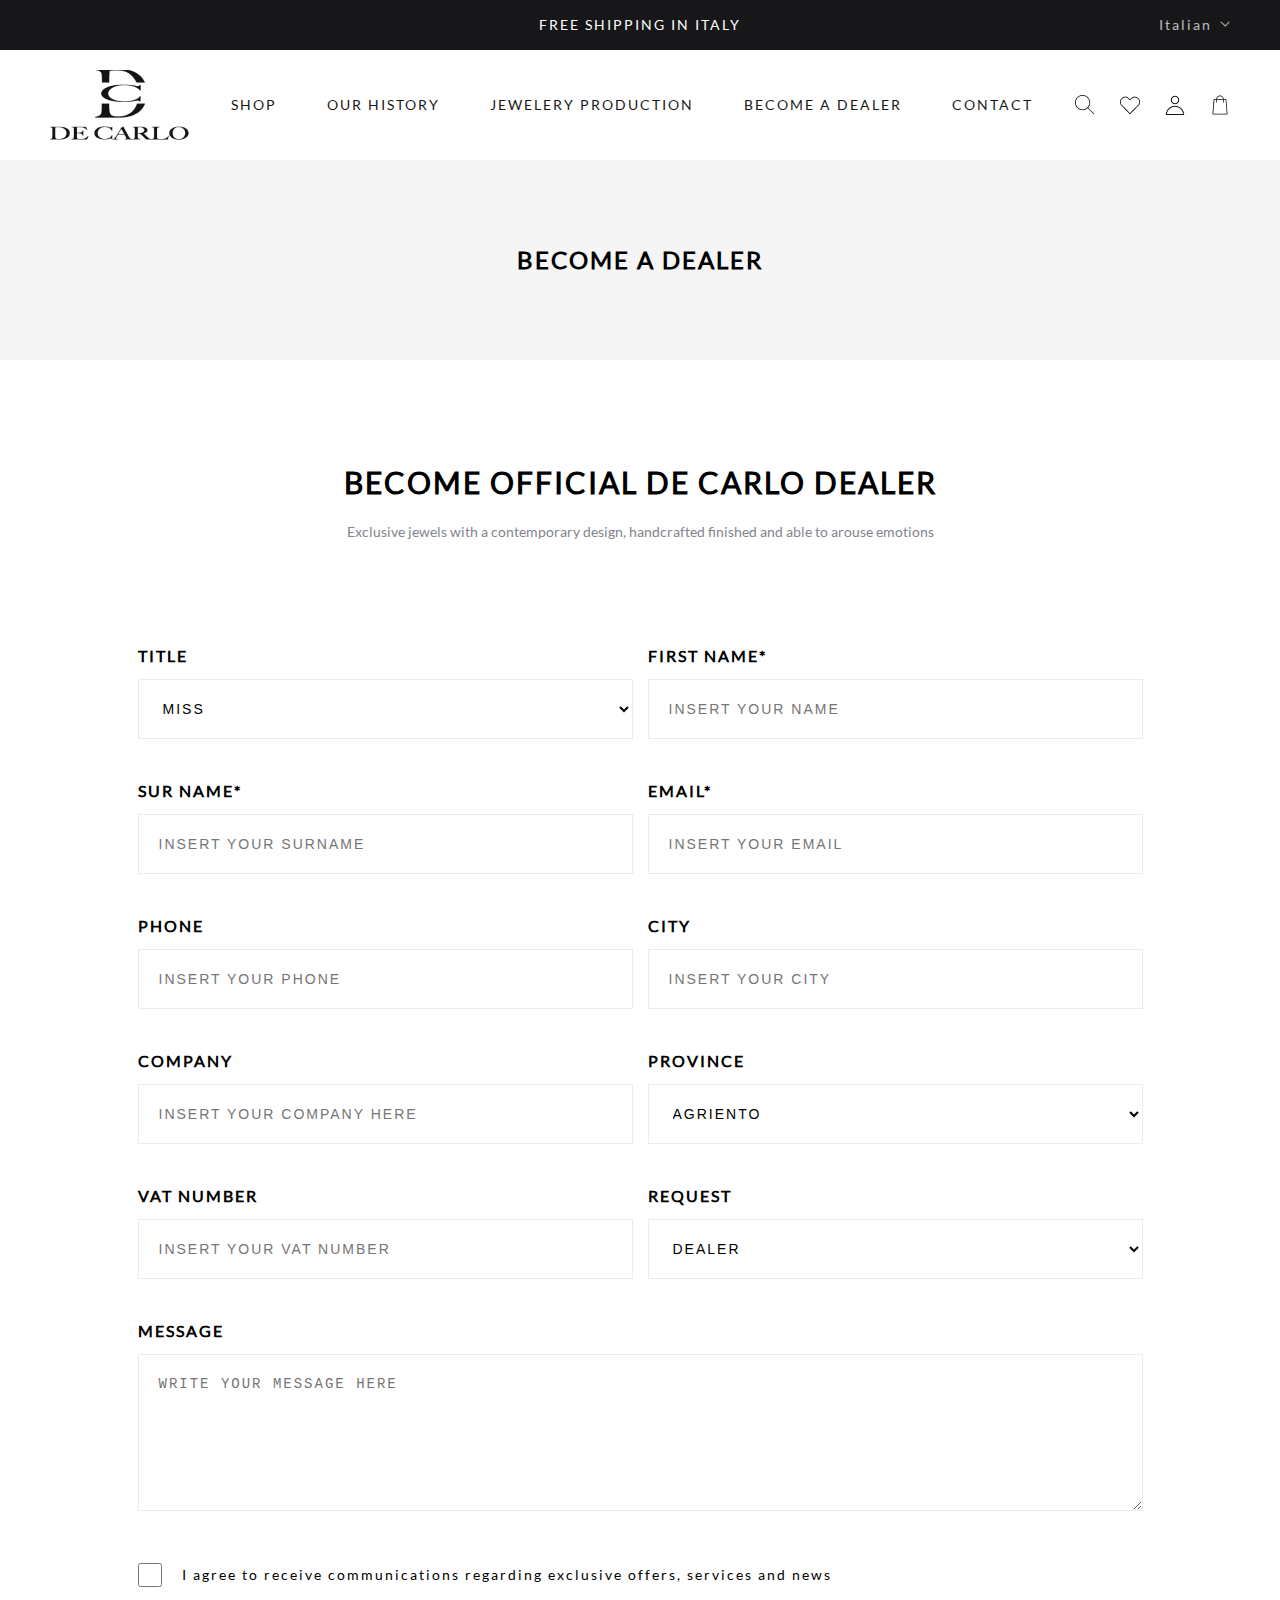
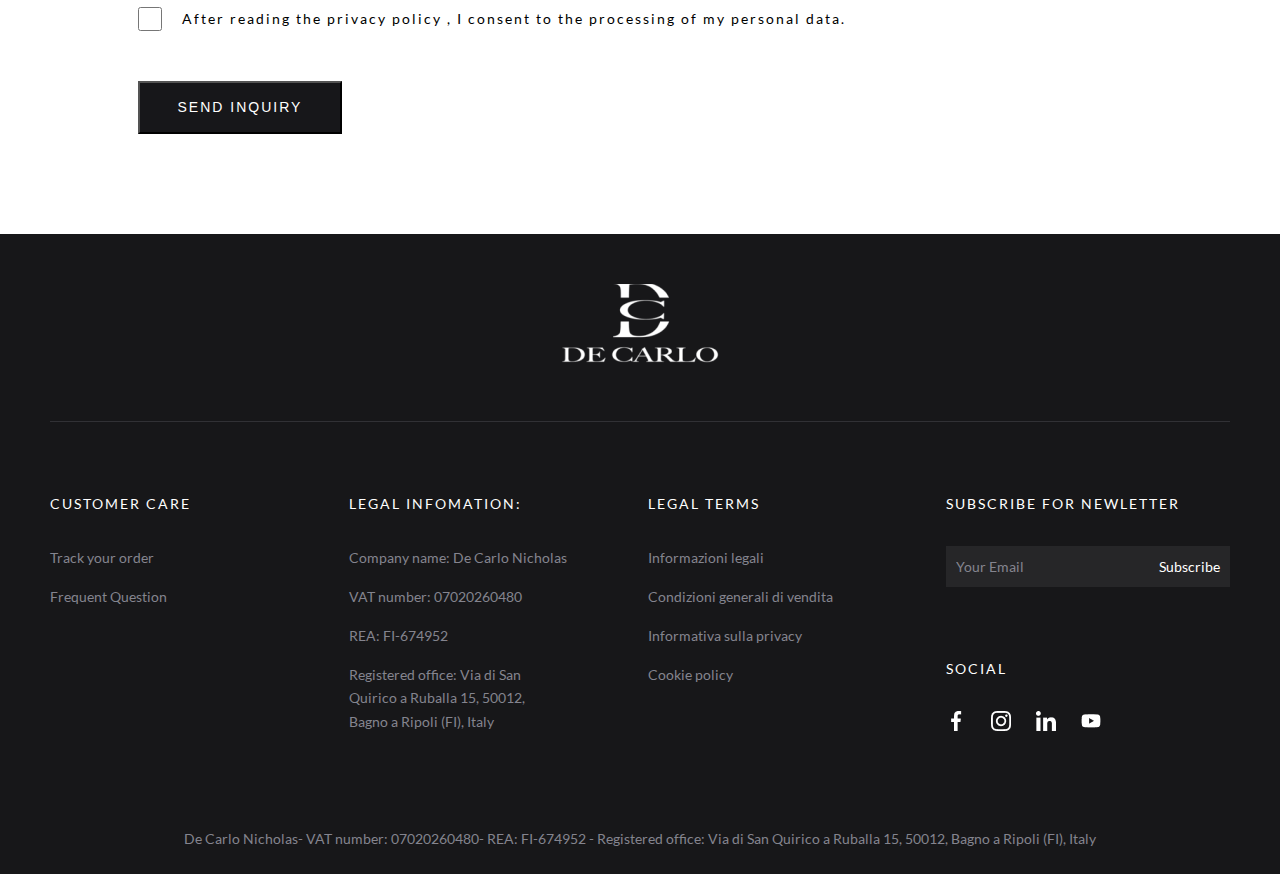
==== commit 81b1835b: "update" ====
--- a/become.html
+++ b/become.html
@@ -85,137 +85,139 @@
     <section class="banner-page bg-f5 text-center">
       <h2 class="h2 banner-page-title">Become a dealer</h2>
     </section>
-    <section class="become p100">
-      <div class="container-fluid">
-        <div class="become-top text-center">
-          <h1 class="h1 become-title mb-15">
-            become official de carlo dealer
-          </h1>
-          <p class="description">
-            Exclusive jewels with a contemporary design,
-            handcrafted finished and able to arouse emotions
-          </p>
-        </div>
-        <div class="become-form mt-100">
-          <form action="">
-            <div class="row">
-              <div class="col-12 col-md-6 mb-40">
-                <div class="become-form__item">
-                  <h4 class="form-item__title h4 uppercase">
-                    title
-                  </h4>
-                  <select name="" id="" class="form-select h5 form-control-item">
-                    <option class="form-select__option h5" value="miss" selected>Miss</option>
-                    <option class="form-select__option h5" value="miss2">Miss 2</option>
-                    <option class="form-select__option h5" value="miss3">Miss 3</option>
-                  </select>
+    <section class="become p100 container">
+      <div class="d-grid container-grid">
+        <div class="grid10">
+          <div class="become-top text-center">
+            <h1 class="h1 become-title mb-15">
+              become official de carlo dealer
+            </h1>
+            <p class="description">
+              Exclusive jewels with a contemporary design,
+              handcrafted finished and able to arouse emotions
+            </p>
+          </div>
+          <div class="become-form mt-100">
+            <form action="">
+              <div class="row">
+                <div class="col-12 col-md-6 mb-40">
+                  <div class="become-form__item">
+                    <h4 class="form-item__title h4 uppercase">
+                      title
+                    </h4>
+                    <select name="" id="" class="form-select h5 form-control-item">
+                      <option class="form-select__option h5" value="miss" selected>Miss</option>
+                      <option class="form-select__option h5" value="miss2">Miss 2</option>
+                      <option class="form-select__option h5" value="miss3">Miss 3</option>
+                    </select>
+                  </div>
+                </div>
+                <div class="col-12 col-md-6 mb-40">
+                  <div class="become-form__item">
+                    <h4 class="form-item__title h4 uppercase">
+                      first name*
+                    </h4>
+                    <input class="form-input-item h5 form-control-item" type="text" placeholder="Insert your name" />
+                  </div>
+                </div>
+                <div class="col-12 col-md-6 mb-40">
+                  <div class="become-form__item">
+                    <h4 class="form-item__title h4 uppercase">
+                      sur name*
+                    </h4>
+                    <input class="form-input-item h5 form-control-item" type="text" placeholder="Insert your surname" />
+                  </div>
+                </div>
+                <div class="col-12 col-md-6 mb-40">
+                  <div class="become-form__item">
+                    <h4 class="form-item__title h4 uppercase">
+                      email*
+                    </h4>
+                    <input class="form-input-item h5 form-control-item" type="email" placeholder="Insert your email" />
+                  </div>
+                </div>
+                <div class="col-12 col-md-6 mb-40">
+                  <div class="become-form__item">
+                    <h4 class="form-item__title h4 uppercase">
+                      phone
+                    </h4>
+                    <input class="form-input-item h5 form-control-item" type="tel" placeholder="Insert your phone" />
+                  </div>
+                </div>
+                <div class="col-12 col-md-6 mb-40">
+                  <div class="become-form__item">
+                    <h4 class="form-item__title h4 uppercase">
+                      city
+                    </h4>
+                    <input class="form-input-item h5 form-control-item" type="text" placeholder="Insert your city" />
+                  </div>
+                </div>
+                <div class="col-12 col-md-6 mb-40">
+                  <div class="become-form__item">
+                    <h4 class="form-item__title h4 uppercase">
+                      company
+                    </h4>
+                    <input class="form-input-item h5 form-control-item" type="text" placeholder="Insert your company here" />
+                  </div>
+                </div>
+                <div class="col-12 col-md-6 mb-40">
+                  <div class="become-form__item">
+                    <h4 class="form-item__title h4 uppercase">
+                      province
+                    </h4>
+                    <select name="" id="" class="form-select h5 form-control-item">
+                      <option class="form-select__option h5" value="Agriento" selected>Agriento</option>
+                      <option class="form-select__option h5" value="Agriento2">Agriento 2</option>
+                      <option class="form-select__option h5" value="Agriento3">Agriento 3</option>
+                    </select>
+                  </div>
+                </div>
+                <div class="col-12 col-md-6 mb-40">
+                  <div class="become-form__item">
+                    <h4 class="form-item__title h4 uppercase">
+                      vat number
+                    </h4>
+                    <input class="form-input-item h5 form-control-item" type="number" placeholder="Insert your VAT number" />
+                  </div>
+                </div>
+                <div class="col-12 col-md-6 mb-40">
+                  <div class="become-form__item">
+                    <h4 class="form-item__title h4 uppercase">
+                      request
+                    </h4>
+                    <select name="" id="" class="form-select h5 form-control-item">
+                      <option class="form-select__option h5" value="Dealer" selected>Dealer</option>
+                      <option class="form-select__option h5" value="Dealer2">Dealer 2</option>
+                      <option class="form-select__option h5" value="Dealer3">Dealer 3</option>
+                    </select>
+                  </div>
+                </div>
+                <div class="col-12 mb-50">
+                  <div class="become-form__item">
+                    <h4 class="form-item__title h4 uppercase">message</h4>
+                    <textarea class="form-textarea form-control-item h5" name="" id="" cols="30" rows="5"
+                      placeholder="Write your message here"></textarea>
+                  </div>
+                </div>
+                <div class="col-12">
+                  <div class="become-form__item mb-20 d-flex">
+                    <input class="form-checkbox" type="checkbox" name="" id="">
+                    <span class="become-checkbox h5">I agree to
+                      receive communications
+                      regarding exclusive offers,
+                      services and news</span>
+                  </div>
+                  <div class="become-form__item d-flex">
+                    <input class="form-checkbox" type="checkbox" name="" id="">
+                    <span class="become-checkbox h5">After reading the privacy policy , I
+                      consent to the processing of
+                      my personal data.</span>
+                  </div>
+                  <button class="btn btn-become mt-50">send inquiry</button>
                 </div>
               </div>
-              <div class="col-12 col-md-6 mb-40">
-                <div class="become-form__item">
-                  <h4 class="form-item__title h4 uppercase">
-                    first name*
-                  </h4>
-                  <input class="form-input-item h5 form-control-item" type="text" placeholder="Insert your name" />
-                </div>
-              </div>
-              <div class="col-12 col-md-6 mb-40">
-                <div class="become-form__item">
-                  <h4 class="form-item__title h4 uppercase">
-                    sur name*
-                  </h4>
-                  <input class="form-input-item h5 form-control-item" type="text" placeholder="Insert your surname" />
-                </div>
-              </div>
-              <div class="col-12 col-md-6 mb-40">
-                <div class="become-form__item">
-                  <h4 class="form-item__title h4 uppercase">
-                    email*
-                  </h4>
-                  <input class="form-input-item h5 form-control-item" type="email" placeholder="Insert your email" />
-                </div>
-              </div>
-              <div class="col-12 col-md-6 mb-40">
-                <div class="become-form__item">
-                  <h4 class="form-item__title h4 uppercase">
-                    phone
-                  </h4>
-                  <input class="form-input-item h5 form-control-item" type="tel" placeholder="Insert your phone" />
-                </div>
-              </div>
-              <div class="col-12 col-md-6 mb-40">
-                <div class="become-form__item">
-                  <h4 class="form-item__title h4 uppercase">
-                    city
-                  </h4>
-                  <input class="form-input-item h5 form-control-item" type="text" placeholder="Insert your city" />
-                </div>
-              </div>
-              <div class="col-12 col-md-6 mb-40">
-                <div class="become-form__item">
-                  <h4 class="form-item__title h4 uppercase">
-                    company
-                  </h4>
-                  <input class="form-input-item h5 form-control-item" type="text" placeholder="Insert your company here" />
-                </div>
-              </div>
-              <div class="col-12 col-md-6 mb-40">
-                <div class="become-form__item">
-                  <h4 class="form-item__title h4 uppercase">
-                    province
-                  </h4>
-                  <select name="" id="" class="form-select h5 form-control-item">
-                    <option class="form-select__option h5" value="Agriento" selected>Agriento</option>
-                    <option class="form-select__option h5" value="Agriento2">Agriento 2</option>
-                    <option class="form-select__option h5" value="Agriento3">Agriento 3</option>
-                  </select>
-                </div>
-              </div>
-              <div class="col-12 col-md-6 mb-40">
-                <div class="become-form__item">
-                  <h4 class="form-item__title h4 uppercase">
-                    vat number
-                  </h4>
-                  <input class="form-input-item h5 form-control-item" type="number" placeholder="Insert your VAT number" />
-                </div>
-              </div>
-              <div class="col-12 col-md-6 mb-40">
-                <div class="become-form__item">
-                  <h4 class="form-item__title h4 uppercase">
-                    request
-                  </h4>
-                  <select name="" id="" class="form-select h5 form-control-item">
-                    <option class="form-select__option h5" value="Dealer" selected>Dealer</option>
-                    <option class="form-select__option h5" value="Dealer2">Dealer 2</option>
-                    <option class="form-select__option h5" value="Dealer3">Dealer 3</option>
-                  </select>
-                </div>
-              </div>
-              <div class="col-12 mb-50">
-                <div class="become-form__item">
-                  <h4 class="form-item__title h4 uppercase">message</h4>
-                  <textarea class="form-textarea form-control-item h5" name="" id="" cols="30" rows="5"
-                    placeholder="Write your message here"></textarea>
-                </div>
-              </div>
-              <div class="col-12">
-                <div class="become-form__item mb-20 d-flex">
-                  <input class="form-checkbox" type="checkbox" name="" id="">
-                  <span class="become-checkbox h5">I agree to
-                    receive communications
-                    regarding exclusive offers,
-                    services and news</span>
-                </div>
-                <div class="become-form__item d-flex">
-                  <input class="form-checkbox" type="checkbox" name="" id="">
-                  <span class="become-checkbox h5">After reading the privacy policy , I
-                    consent to the processing of
-                    my personal data.</span>
-                </div>
-                <button class="btn btn-become mt-50">send inquiry</button>
-              </div>
-            </div>
-          </form>
+            </form>
+          </div>
         </div>
       </div>
     </section>
--- a/theme/frontend/css/root.css
+++ b/theme/frontend/css/root.css
@@ -1,5 +1,4 @@
-*,
-html {
+* {
   box-sizing: border-box;
   outline: none;
   margin: 0;
--- a/theme/frontend/css/style.css
+++ b/theme/frontend/css/style.css
@@ -146,6 +146,13 @@
 .slider-next {
   background: url(../images/Arrow-right.png);
 }
+.shop-category__main,
+.service-main {
+  grid-template-columns: repeat(4, 1fr);
+  grid-template-rows: 1fr;
+  grid-column-gap: 20px;
+  grid-row-gap: 0px;
+}
 .shop-home {
   margin: 0 auto;
 }
@@ -205,9 +212,6 @@
   color: var(--gray2);
   margin-bottom: 3rem;
 }
-.service-item.mb-20 {
-  margin-bottom: 0;
-}
 .footer {
   background: var(--black);
 }
@@ -226,7 +230,7 @@
 .footer-mid__text {
   transition: all 0.3s;
 }
-.footer-mid__text:hover {
+a.footer-mid__text:hover {
   color: var(--white);
 }
 .footer__item-des-item:not(:last-child) {
@@ -239,6 +243,7 @@
   outline: none;
   font-size: var(--heading-h5);
   line-height: var(--lh-h5);
+  font-family: "Lato";
 }
 .footer-input,
 .footer-input::placeholder {
@@ -469,8 +474,11 @@
   color: #46484f;
 }
 .product-detail-main {
-  align-items: flex-start;
+  /* align-items: flex-start; */
   margin-top: 5rem;
+  grid-template-columns: repeat(12, 1fr);
+  grid-template-rows: 1fr;
+  gap: 0px 20px;
 }
 /* product detail */
 .tab-header.tab-product {
@@ -506,12 +514,12 @@
   left: 0;
   transform: translate(0, -50%);
 }
-.product-detail-slider {
-  width: 49%;
-  margin-right: 100px;
-}
-.product-info {
-  width: 42%;
+.area1 {
+  grid-area: 1 / 1 / 2 / 7;
+}
+.area2 {
+  grid-area: 1 / 8 / 2 / 13;
+  margin-left: -20px;
 }
 /* CSS cho slider và ảnh thumb */
 .slider {
@@ -620,3 +628,12 @@
   line-height: 1.75em;
   color: #46484f;
 }
+.container-grid {
+  grid-template-columns: repeat(12, 1fr);
+  grid-template-rows: 1fr;
+  grid-column-gap: 20px;
+  grid-row-gap: 0px;
+}
+.grid10 {
+  grid-area: 1 / 2 / 2 / 12;
+}
--- a/theme/frontend/css/responsive.css
+++ b/theme/frontend/css/responsive.css
@@ -99,7 +99,7 @@
 @media screen and (max-width: 991px) {
   .header-menu {
     position: absolute;
-    top: 0;
+    top: 200%;
     background: #fff;
     z-index: 2;
     width: 100%;
@@ -193,12 +193,19 @@
     min-height: 32rem;
     object-fit: cover;
   }
+  .shop-category__main {
+    grid-template-columns: repeat(2, 1fr);
+    grid-template-rows: repeat(2, 1fr);
+    grid-column-gap: 15px;
+    grid-row-gap: 15px;
+  }
   .btn-cate {
     bottom: 1rem;
   }
   .discover-media {
     width: 100%;
     height: calc(100vw - 3rem);
+    margin-top: 4rem;
   }
   .discover-main {
     padding: 6rem 3rem;
@@ -223,8 +230,11 @@
   .mb-15-m {
     margin-bottom: 1.5rem;
   }
-  .service-item.mb-20 {
-    margin-bottom: 2rem;
+  .service-main {
+    grid-template-columns: 1fr;
+    grid-template-rows: repeat(4, 1fr);
+    grid-column-gap: 15px;
+    grid-row-gap: 20px;
   }
   .banner-page {
     padding: 57px 0 56px;
@@ -312,6 +322,14 @@
   .tab-content-img {
     width: 100%;
   }
+
+  .area1 {
+    grid-area: 1 / 1 / 1 / 13;
+  }
+  .area2 {
+    grid-area: 2 / 1 / 2 / 13;
+    margin-left: 0;
+  }
 }
 @media (max-width: 576px) {
   .product-item {
